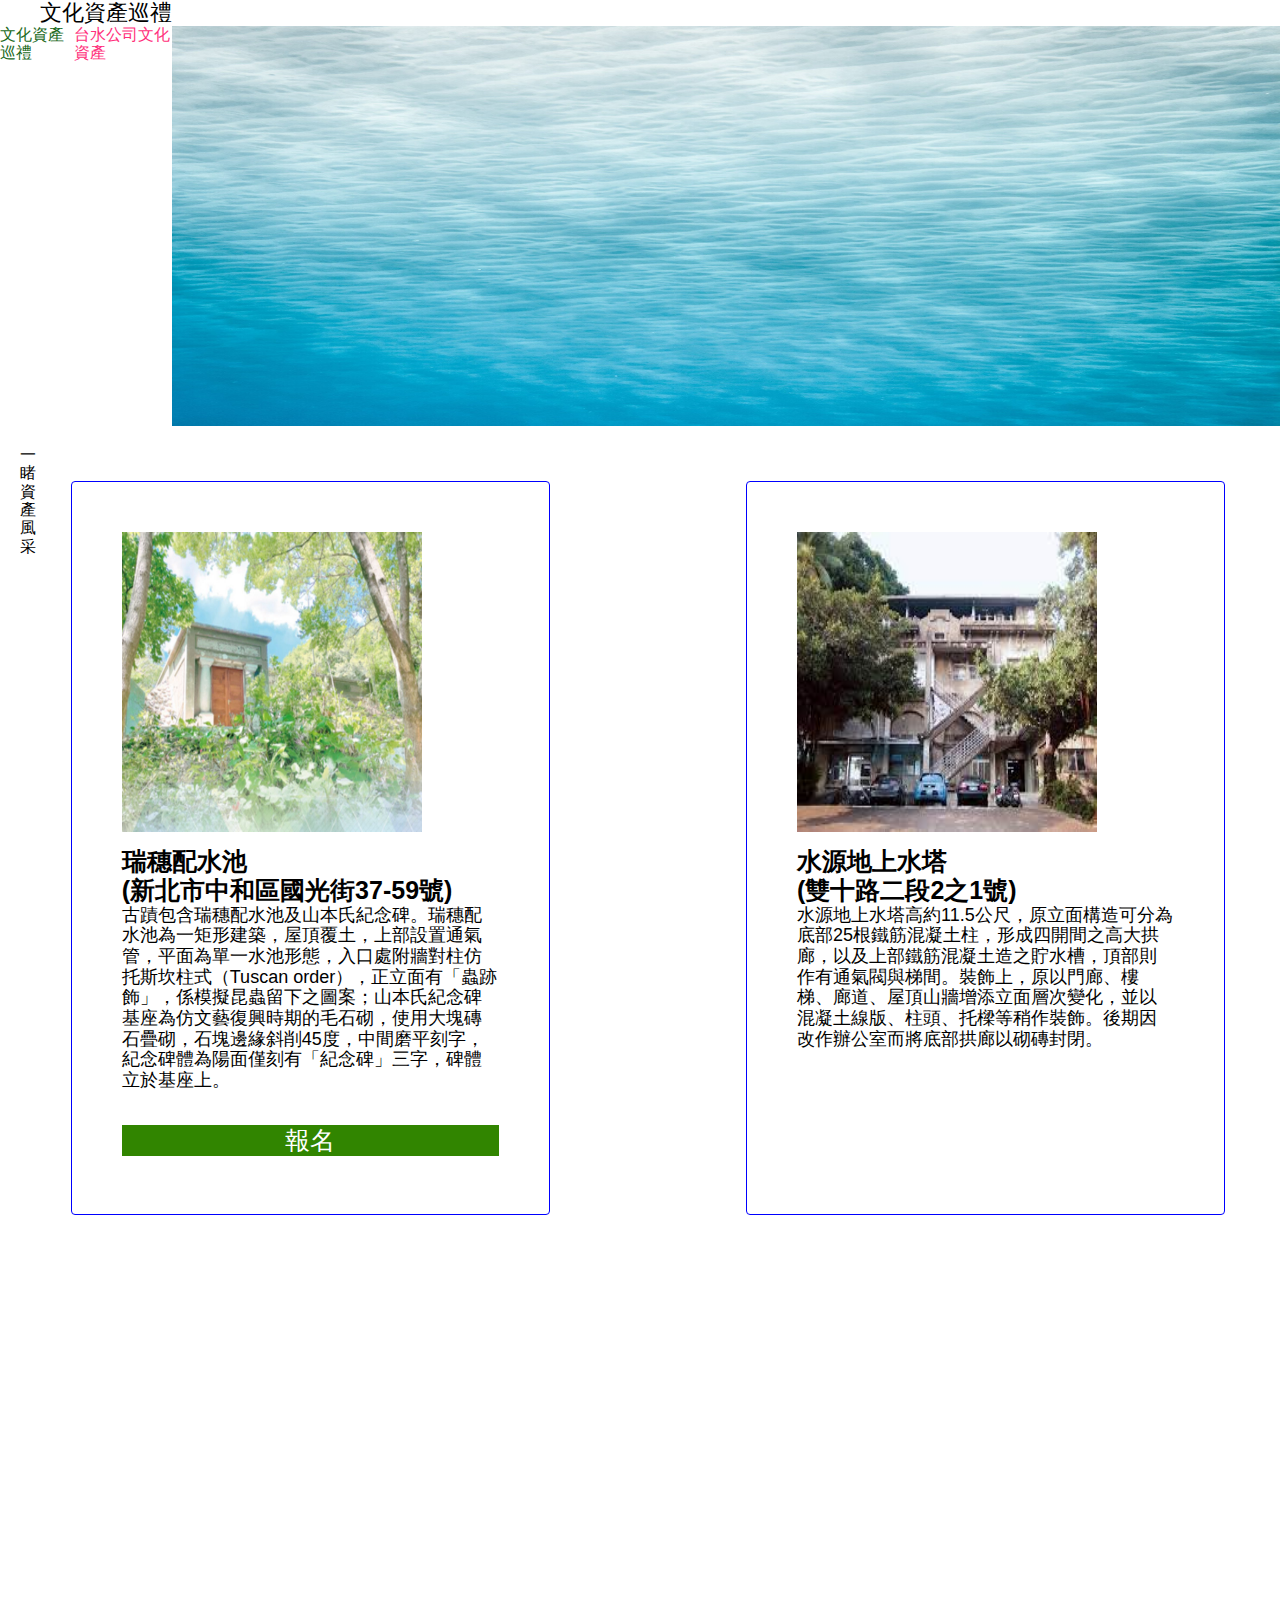
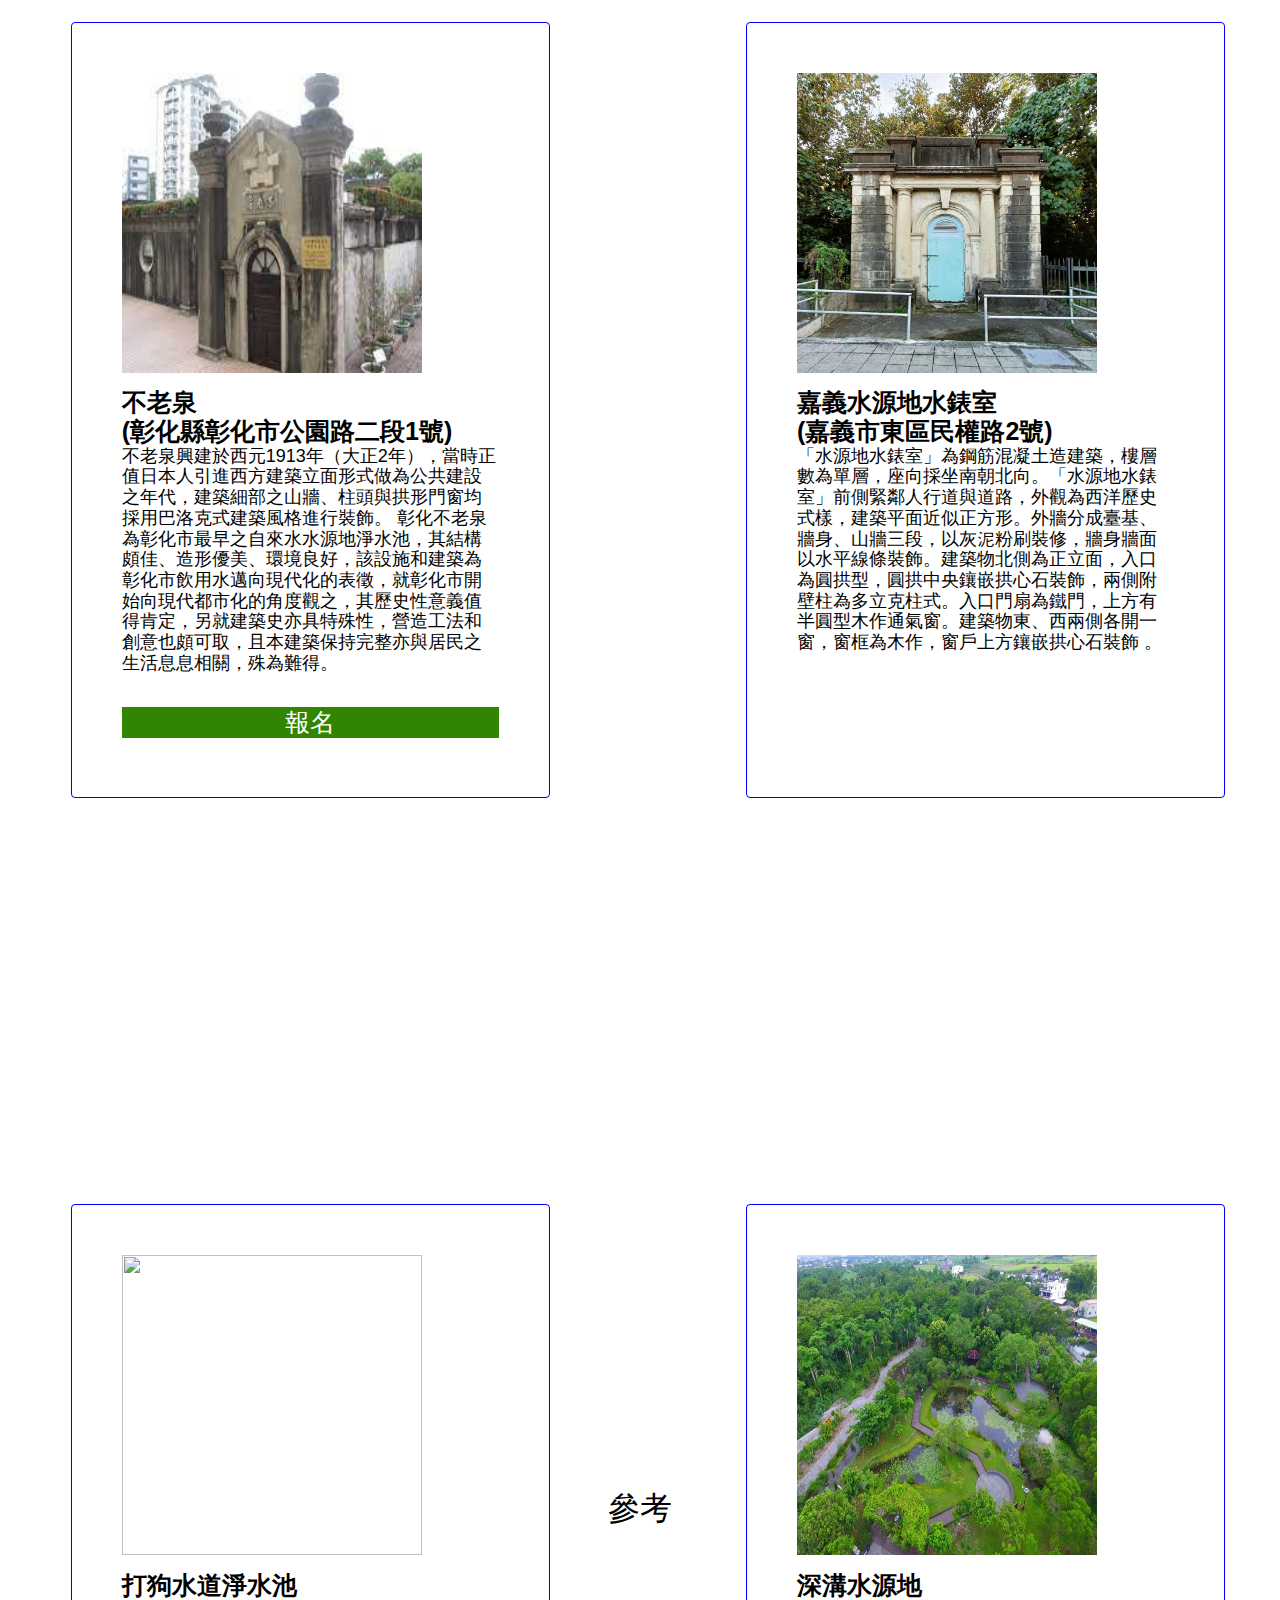
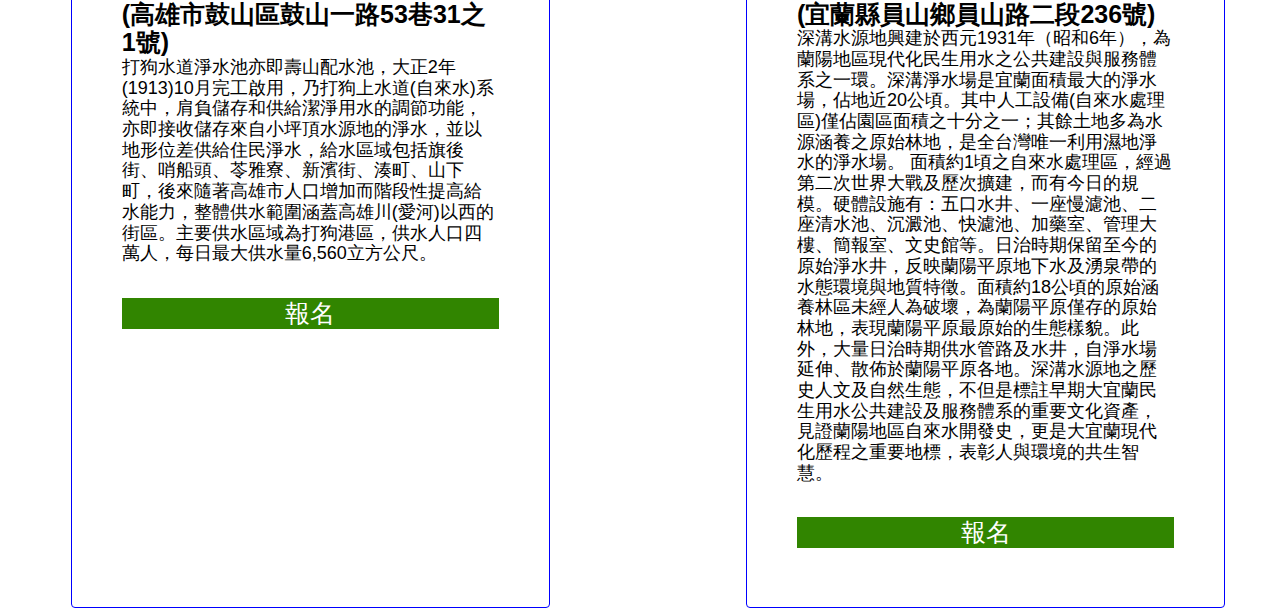
==== index.html @ 05d3ad27 "調整" ====
<!DOCTYPE html>
<html lang="zh-hant-tw">

<head>
	<meta charset="UTF-8" />
	<meta name="viewport" content="width=device-width, initial-scale=1, shrink-to-fit=no" />
	<title>文化資產巡禮</title>
	<link rel="stylesheet" href="./css/normalize.css" />
	<link rel="stylesheet" href="./css/style.css" />
</head>

<body>
	<nav class="zone">
		<ul class="mainNav">
			<li><a href="">文化資產巡禮</a></li>
		</ul>
	</nav>
	<main>
		<section class="section-1">
			<div class="title">文化資產巡禮</div>
			<div class="sub_title">台水公司文化資產</div>
			<img src="./img/water5.jpg" alt="">
		</section>
		<section class="section-2">
			<div>一睹資產風采</div>
			<div class="zone gridWrapper">
				<div class="box zone">
					<img src="./img/1.png" alt="" />
					<div class="map_title">瑞穗配水池<br>(新北市中和區國光街37-59號)</div>
					<div class="content">古蹟包含瑞穗配水池及山本氏紀念碑。瑞穗配水池為一矩形建築，屋頂覆土，上部設置通氣管，平面為單一水池形態，入口處附牆對柱仿托斯坎柱式（Tuscan
						order），正立面有「蟲跡飾」，係模擬昆蟲留下之圖案；山本氏紀念碑基座為仿文藝復興時期的毛石砌，使用大塊磚石疊砌，石塊邊緣斜削45度，中間磨平刻字，紀念碑體為陽面僅刻有「紀念碑」三字，碑體立於基座上。
					</div>
					<button class="btn"><a href="https://www.water.gov.tw/dist12/Contents?nodeId=7912">報名</a></button>
				</div>
				<div class="box zone">
					<img src="./img/2.jpg" alt="" />
					<div class="map_title">水源地上水塔<br>(雙十路二段2之1號)</div>
					<div class="content">
						水源地上水塔高約11.5公尺，原立面構造可分為底部25根鐵筋混凝土柱，形成四開間之高大拱廊，以及上部鐵筋混凝土造之貯水槽，頂部則作有通氣閥與梯間。裝飾上，原以門廊、樓梯、廊道、屋頂山牆增添立面層次變化，並以混凝土線版、柱頭、托樑等稍作裝飾。後期因改作辦公室而將底部拱廊以砌磚封閉。
					</div>
				</div>
				<div class="box zone">
					<img src="./img/3.jpg" alt="" />
					<div class="map_title">不老泉<br>(彰化縣彰化市公園路二段1號)</div>
					<div class="content">不老泉興建於西元1913年（大正2年），當時正值日本人引進西方建築立面形式做為公共建設之年代，建築細部之山牆、柱頭與拱形門窗均採用巴洛克式建築風格進行裝飾。
						彰化不老泉為彰化市最早之自來水水源地淨水池，其結構頗佳、造形優美、環境良好，該設施和建築為彰化市飲用水邁向現代化的表徵，就彰化市開始向現代都市化的角度觀之，其歷史性意義值得肯定，另就建築史亦具特殊性，營造工法和創意也頗可取，且本建築保持完整亦與居民之生活息息相關，殊為難得。
					</div>
					<button class="btn"><a
							href="https://www.water.gov.tw/dist11/Subject/Detail/84280?nodeId=7352">報名</a></button>
				</div>
				<div class="box zone">
					<img src="./img/4.jpg" alt="" />
					<div class="map_title">嘉義水源地水錶室<br>(嘉義市東區民權路2號)</div>
					<div class="content">
						「水源地水錶室」為鋼筋混凝土造建築，樓層數為單層，座向採坐南朝北向。「水源地水錶室」前側緊鄰人行道與道路，外觀為西洋歷史式樣，建築平面近似正方形。外牆分成臺基、牆身、山牆三段，以灰泥粉刷裝修，牆身牆面以水平線條裝飾。建築物北側為正立面，入口為圓拱型，圓拱中央鑲嵌拱心石裝飾，兩側附壁柱為多立克柱式。入口門扇為鐵門，上方有半圓型木作通氣窗。建築物東、西兩側各開一窗，窗框為木作，窗戶上方鑲嵌拱心石裝飾
						。
					</div>
				</div>
				<div class="box zone">
					<img src="./img/5.jpg" alt="" />
					<div class="map_title">打狗水道淨水池<br>(高雄市鼓山區鼓山一路53巷31之1號)</div>
					<div class="content">
						打狗水道淨水池亦即壽山配水池，大正2年(1913)10月完工啟用，乃打狗上水道(自來水)系統中，肩負儲存和供給潔淨用水的調節功能，亦即接收儲存來自小坪頂水源地的淨水，並以地形位差供給住民淨水，給水區域包括旗後街、哨船頭、苓雅寮、新濱街、湊町、山下町，後來隨著高雄市人口增加而階段性提高給水能力，整體供水範圍涵蓋高雄川(愛河)以西的街區。主要供水區域為打狗港區，供水人口四萬人，每日最大供水量6,560立方公尺。
					</div>
					<button class="btn">
						<a href="https://www.water.gov.tw/dist7/Subject/Detail/85438?nodeId=6809">報名</a></button>
				</div>
				<div class="box zone">
					<img src="./img/6.jpg" alt="" />
					<div class="map_title">深溝水源地<br>(宜蘭縣員山鄉員山路二段236號)</div>
					<div class="content">
						深溝水源地興建於西元1931年（昭和6年），為蘭陽地區現代化民生用水之公共建設與服務體系之一環。深溝淨水場是宜蘭面積最大的淨水場，佔地近20公頃。其中人工設備(自來水處理區)僅佔園區面積之十分之一；其餘土地多為水源涵養之原始林地，是全台灣唯一利用濕地淨水的淨水場。
						面積約1頃之自來水處理區，經過第二次世界大戰及歷次擴建，而有今日的規模。硬體設施有：五口水井、一座慢濾池、二座清水池、沉澱池、快濾池、加藥室、管理大樓、簡報室、文史館等。日治時期保留至今的原始淨水井，反映蘭陽平原地下水及湧泉帶的水態環境與地質特徵。面積約18公頃的原始涵養林區未經人為破壞，為蘭陽平原僅存的原始林地，表現蘭陽平原最原始的生態樣貌。此外，大量日治時期供水管路及水井，自淨水場延伸、散佈於蘭陽平原各地。深溝水源地之歷史人文及自然生態，不但是標註早期大宜蘭民生用水公共建設及服務體系的重要文化資產，見證蘭陽地區自來水開發史，更是大宜蘭現代化歷程之重要地標，表彰人與環境的共生智慧。
					</div>
					<button class="btn"><a href="https://reurl.cc/13kW2Q">報名</a></button>
				</div>
			</div>
		</section>
	</main>
	<footer class="zone">
		<a href="https://www.water.gov.tw/">參考</a>
	</footer>
</body>

</html>
---- css/style.css ----
body {
	padding: 0;
	margin: 0;
	font-family: Arial, Helvetica, sans-serif;
}

img {
	width: 1440px;
	height: 400px;
}


.section-1 {
	display: flex;
}

.section-2 {
	display: flex;
	margin: 20px;
}

.map_title {
	font-size: 25px;
	font-weight: bold;
	justify-content: center;
}

.content {
	font-size: 18px;
}

a {
	color: black;
	text-decoration: none;
}

.box {
	padding: 50px;
	margin: 10px;
	flex-direction: row;
	flex-wrap: wrap;
	flex-flow: row wrap;
	border: blue 1px solid;
}

.zone {
	font-size: 2em;
	border-radius: 4px;
}

.title {
	color: #20691A;
	display: flex;
	justify-content: center;
}

.sub_title {
	color: #FF307B;
	display: flex;
	justify-content: center;

}

.mainNav {
	display: flex;
	list-style: none;
	font-size: 0.7em;
	margin: 0;
}

@media only screen and (max-width: 600px) {
	.mainNav {
		font-size: 0.5em;
		padding: 0;
	}
}

.gridWrapper {
	display: grid;
	grid-template-columns: repeat(auto-fill, minmax(300px, 1fr));
	gap: 15%;
	padding: 2%;

}

.box>img {
	width: 300px;
	height: 300px;
}


.btn {
	background-color: #318500;
	width: 100%;
	font-size: 25px;
	border: 0cm;
}

.btn a {
	font-size: 25px;
	color: #FFFF;
	text-decoration: none;
}

footer {
	text-align: center;
}
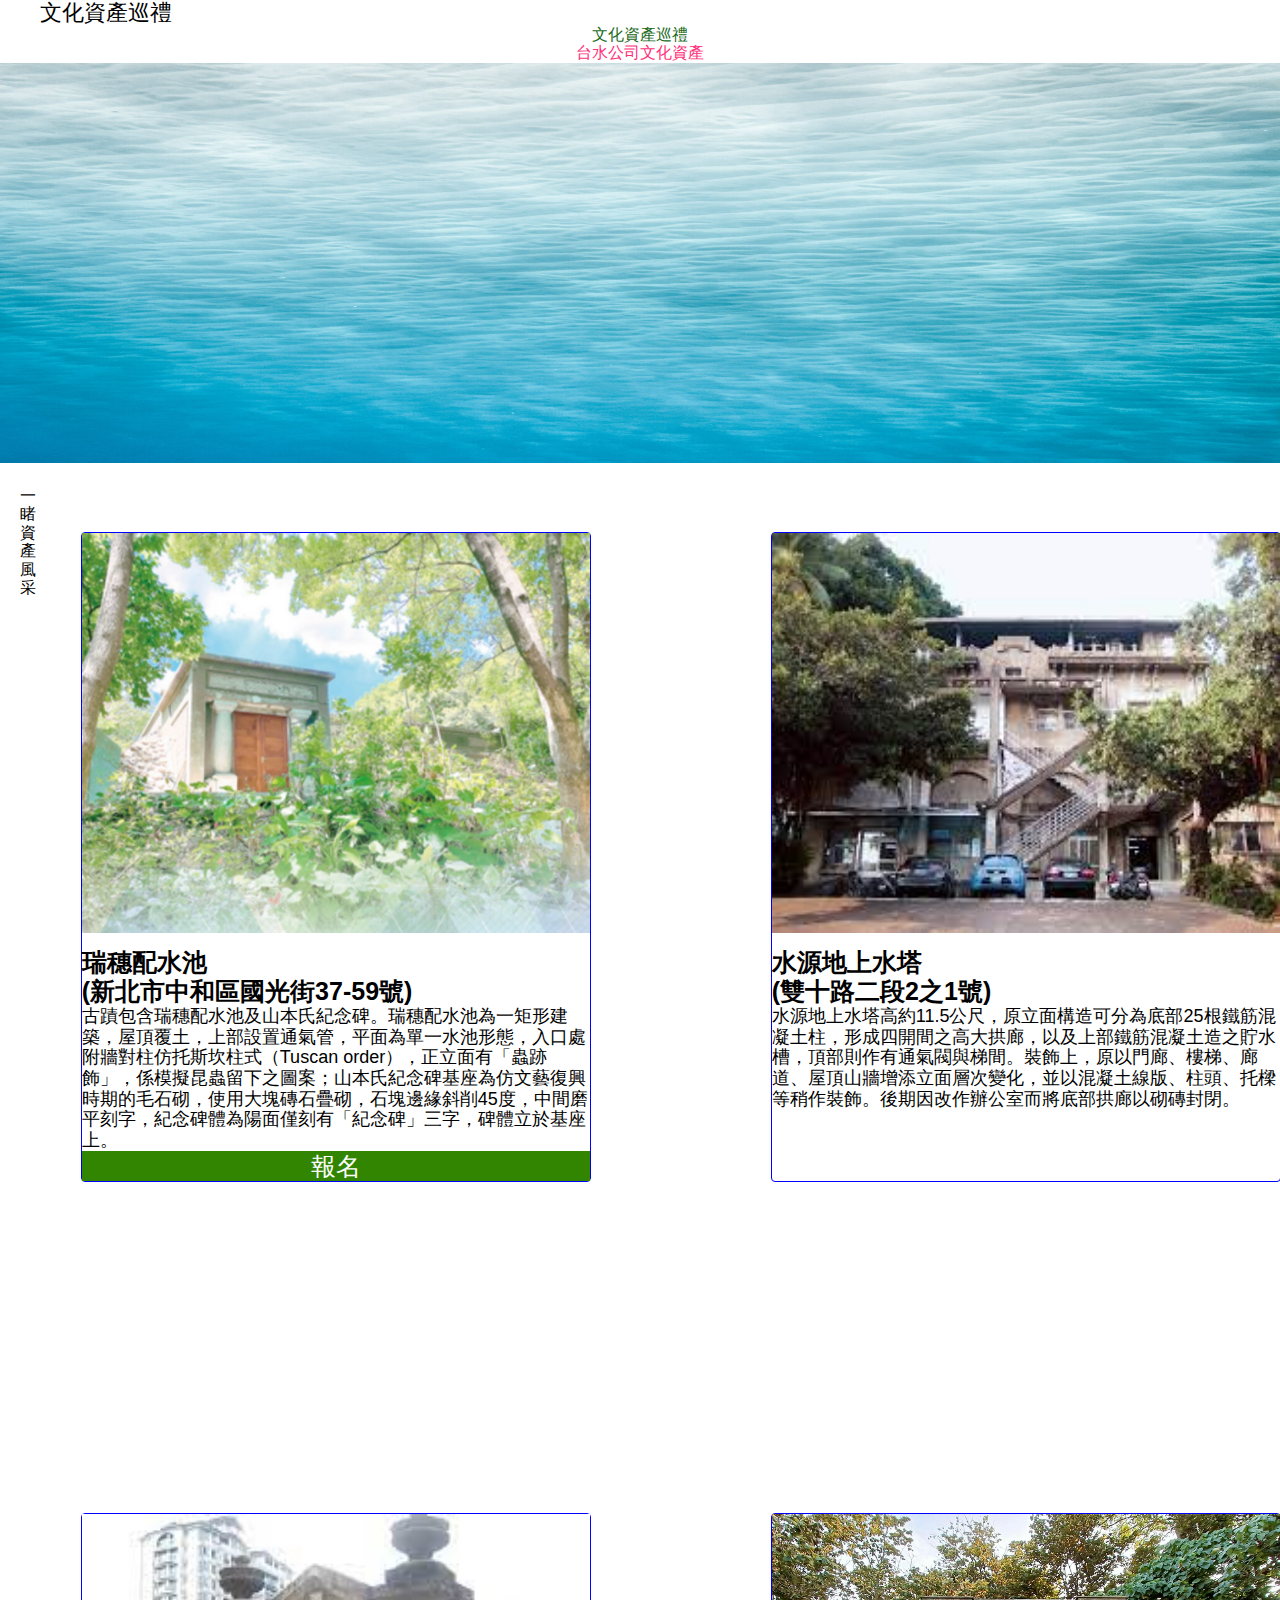
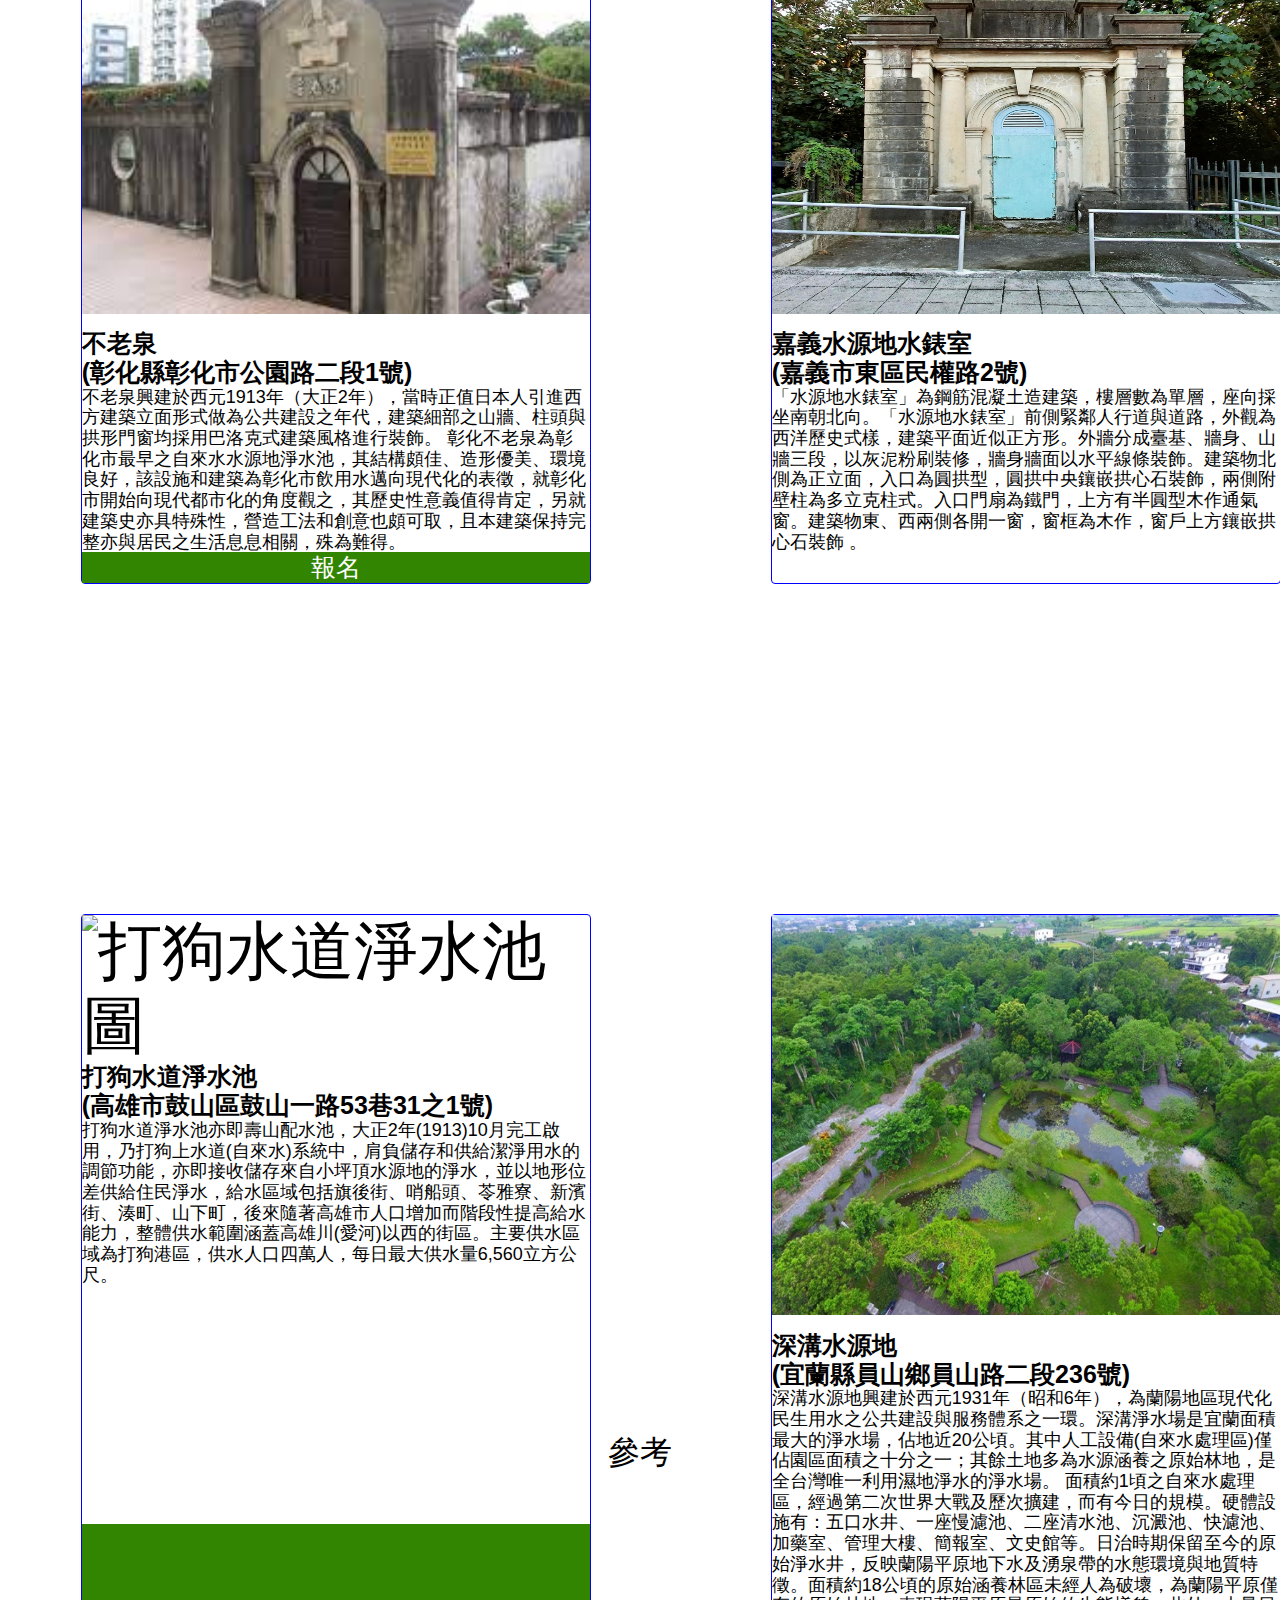
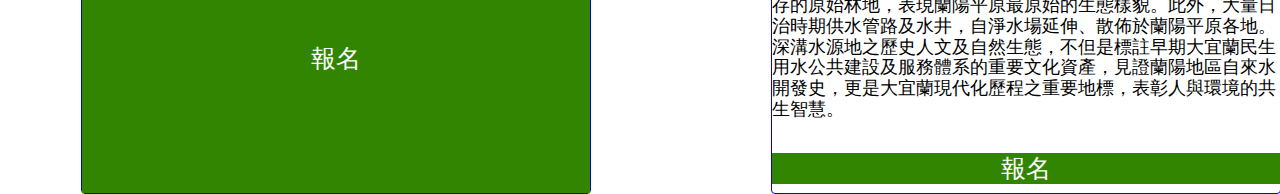
==== commit c08849fa: "調整" ====
--- a/index.html
+++ b/index.html
@@ -19,62 +19,79 @@
 		<section class="section-1">
 			<div class="title">文化資產巡禮</div>
 			<div class="sub_title">台水公司文化資產</div>
-			<img src="./img/water5.jpg" alt="">
+			<img src="./img/water5.jpg" alt="背景圖">
 		</section>
 		<section class="section-2">
 			<div>一睹資產風采</div>
 			<div class="zone gridWrapper">
 				<div class="box zone">
-					<img src="./img/1.png" alt="" />
-					<div class="map_title">瑞穗配水池<br>(新北市中和區國光街37-59號)</div>
-					<div class="content">古蹟包含瑞穗配水池及山本氏紀念碑。瑞穗配水池為一矩形建築，屋頂覆土，上部設置通氣管，平面為單一水池形態，入口處附牆對柱仿托斯坎柱式（Tuscan
-						order），正立面有「蟲跡飾」，係模擬昆蟲留下之圖案；山本氏紀念碑基座為仿文藝復興時期的毛石砌，使用大塊磚石疊砌，石塊邊緣斜削45度，中間磨平刻字，紀念碑體為陽面僅刻有「紀念碑」三字，碑體立於基座上。
+					<div>
+						<img src="./img/1.png" alt="瑞穗配水池圖" />
+						<div class="map_title">瑞穗配水池<br>(新北市中和區國光街37-59號)</div>
+						<div class="content">古蹟包含瑞穗配水池及山本氏紀念碑。瑞穗配水池為一矩形建築，屋頂覆土，上部設置通氣管，平面為單一水池形態，入口處附牆對柱仿托斯坎柱式（Tuscan
+							order），正立面有「蟲跡飾」，係模擬昆蟲留下之圖案；山本氏紀念碑基座為仿文藝復興時期的毛石砌，使用大塊磚石疊砌，石塊邊緣斜削45度，中間磨平刻字，紀念碑體為陽面僅刻有「紀念碑」三字，碑體立於基座上。
+						</div>
 					</div>
 					<button class="btn"><a href="https://www.water.gov.tw/dist12/Contents?nodeId=7912">報名</a></button>
 				</div>
+
+
 				<div class="box zone">
-					<img src="./img/2.jpg" alt="" />
-					<div class="map_title">水源地上水塔<br>(雙十路二段2之1號)</div>
-					<div class="content">
-						水源地上水塔高約11.5公尺，原立面構造可分為底部25根鐵筋混凝土柱，形成四開間之高大拱廊，以及上部鐵筋混凝土造之貯水槽，頂部則作有通氣閥與梯間。裝飾上，原以門廊、樓梯、廊道、屋頂山牆增添立面層次變化，並以混凝土線版、柱頭、托樑等稍作裝飾。後期因改作辦公室而將底部拱廊以砌磚封閉。
+					<div>
+						<img src="./img/2.jpg" alt="水源地上水塔圖" />
+						<div class="map_title">水源地上水塔<br>(雙十路二段2之1號)</div>
+						<div class="content">
+							水源地上水塔高約11.5公尺，原立面構造可分為底部25根鐵筋混凝土柱，形成四開間之高大拱廊，以及上部鐵筋混凝土造之貯水槽，頂部則作有通氣閥與梯間。裝飾上，原以門廊、樓梯、廊道、屋頂山牆增添立面層次變化，並以混凝土線版、柱頭、托樑等稍作裝飾。後期因改作辦公室而將底部拱廊以砌磚封閉。
+						</div>
 					</div>
 				</div>
+
 				<div class="box zone">
-					<img src="./img/3.jpg" alt="" />
-					<div class="map_title">不老泉<br>(彰化縣彰化市公園路二段1號)</div>
-					<div class="content">不老泉興建於西元1913年（大正2年），當時正值日本人引進西方建築立面形式做為公共建設之年代，建築細部之山牆、柱頭與拱形門窗均採用巴洛克式建築風格進行裝飾。
-						彰化不老泉為彰化市最早之自來水水源地淨水池，其結構頗佳、造形優美、環境良好，該設施和建築為彰化市飲用水邁向現代化的表徵，就彰化市開始向現代都市化的角度觀之，其歷史性意義值得肯定，另就建築史亦具特殊性，營造工法和創意也頗可取，且本建築保持完整亦與居民之生活息息相關，殊為難得。
+					<div>
+						<img src="./img/3.jpg" alt="不老泉圖" />
+						<div class="map_title">不老泉<br>(彰化縣彰化市公園路二段1號)</div>
+						<div class="content">
+							不老泉興建於西元1913年（大正2年），當時正值日本人引進西方建築立面形式做為公共建設之年代，建築細部之山牆、柱頭與拱形門窗均採用巴洛克式建築風格進行裝飾。
+							彰化不老泉為彰化市最早之自來水水源地淨水池，其結構頗佳、造形優美、環境良好，該設施和建築為彰化市飲用水邁向現代化的表徵，就彰化市開始向現代都市化的角度觀之，其歷史性意義值得肯定，另就建築史亦具特殊性，營造工法和創意也頗可取，且本建築保持完整亦與居民之生活息息相關，殊為難得。
+						</div>
 					</div>
 					<button class="btn"><a
 							href="https://www.water.gov.tw/dist11/Subject/Detail/84280?nodeId=7352">報名</a></button>
 				</div>
+
 				<div class="box zone">
-					<img src="./img/4.jpg" alt="" />
-					<div class="map_title">嘉義水源地水錶室<br>(嘉義市東區民權路2號)</div>
-					<div class="content">
-						「水源地水錶室」為鋼筋混凝土造建築，樓層數為單層，座向採坐南朝北向。「水源地水錶室」前側緊鄰人行道與道路，外觀為西洋歷史式樣，建築平面近似正方形。外牆分成臺基、牆身、山牆三段，以灰泥粉刷裝修，牆身牆面以水平線條裝飾。建築物北側為正立面，入口為圓拱型，圓拱中央鑲嵌拱心石裝飾，兩側附壁柱為多立克柱式。入口門扇為鐵門，上方有半圓型木作通氣窗。建築物東、西兩側各開一窗，窗框為木作，窗戶上方鑲嵌拱心石裝飾
-						。
+					<div>
+						<img src="./img/4.jpg" alt="嘉義水源地水錶室圖" />
+						<div class="map_title">嘉義水源地水錶室<br>(嘉義市東區民權路2號)</div>
+						<div class="content">
+							「水源地水錶室」為鋼筋混凝土造建築，樓層數為單層，座向採坐南朝北向。「水源地水錶室」前側緊鄰人行道與道路，外觀為西洋歷史式樣，建築平面近似正方形。外牆分成臺基、牆身、山牆三段，以灰泥粉刷裝修，牆身牆面以水平線條裝飾。建築物北側為正立面，入口為圓拱型，圓拱中央鑲嵌拱心石裝飾，兩側附壁柱為多立克柱式。入口門扇為鐵門，上方有半圓型木作通氣窗。建築物東、西兩側各開一窗，窗框為木作，窗戶上方鑲嵌拱心石裝飾
+							。
+						</div>
 					</div>
 				</div>
+
 				<div class="box zone">
-					<img src="./img/5.jpg" alt="" />
-					<div class="map_title">打狗水道淨水池<br>(高雄市鼓山區鼓山一路53巷31之1號)</div>
-					<div class="content">
-						打狗水道淨水池亦即壽山配水池，大正2年(1913)10月完工啟用，乃打狗上水道(自來水)系統中，肩負儲存和供給潔淨用水的調節功能，亦即接收儲存來自小坪頂水源地的淨水，並以地形位差供給住民淨水，給水區域包括旗後街、哨船頭、苓雅寮、新濱街、湊町、山下町，後來隨著高雄市人口增加而階段性提高給水能力，整體供水範圍涵蓋高雄川(愛河)以西的街區。主要供水區域為打狗港區，供水人口四萬人，每日最大供水量6,560立方公尺。
+					<div>
+						<img src="./img/5.jpg" alt="打狗水道淨水池圖" />
+						<div class="map_title">打狗水道淨水池<br>(高雄市鼓山區鼓山一路53巷31之1號)</div>
+						<div class="content">
+							打狗水道淨水池亦即壽山配水池，大正2年(1913)10月完工啟用，乃打狗上水道(自來水)系統中，肩負儲存和供給潔淨用水的調節功能，亦即接收儲存來自小坪頂水源地的淨水，並以地形位差供給住民淨水，給水區域包括旗後街、哨船頭、苓雅寮、新濱街、湊町、山下町，後來隨著高雄市人口增加而階段性提高給水能力，整體供水範圍涵蓋高雄川(愛河)以西的街區。主要供水區域為打狗港區，供水人口四萬人，每日最大供水量6,560立方公尺。
+						</div>
 					</div>
 					<button class="btn">
 						<a href="https://www.water.gov.tw/dist7/Subject/Detail/85438?nodeId=6809">報名</a></button>
 				</div>
+
 				<div class="box zone">
-					<img src="./img/6.jpg" alt="" />
-					<div class="map_title">深溝水源地<br>(宜蘭縣員山鄉員山路二段236號)</div>
-					<div class="content">
-						深溝水源地興建於西元1931年（昭和6年），為蘭陽地區現代化民生用水之公共建設與服務體系之一環。深溝淨水場是宜蘭面積最大的淨水場，佔地近20公頃。其中人工設備(自來水處理區)僅佔園區面積之十分之一；其餘土地多為水源涵養之原始林地，是全台灣唯一利用濕地淨水的淨水場。
-						面積約1頃之自來水處理區，經過第二次世界大戰及歷次擴建，而有今日的規模。硬體設施有：五口水井、一座慢濾池、二座清水池、沉澱池、快濾池、加藥室、管理大樓、簡報室、文史館等。日治時期保留至今的原始淨水井，反映蘭陽平原地下水及湧泉帶的水態環境與地質特徵。面積約18公頃的原始涵養林區未經人為破壞，為蘭陽平原僅存的原始林地，表現蘭陽平原最原始的生態樣貌。此外，大量日治時期供水管路及水井，自淨水場延伸、散佈於蘭陽平原各地。深溝水源地之歷史人文及自然生態，不但是標註早期大宜蘭民生用水公共建設及服務體系的重要文化資產，見證蘭陽地區自來水開發史，更是大宜蘭現代化歷程之重要地標，表彰人與環境的共生智慧。
+					<div>
+						<img src="./img/6.jpg" alt="深溝水源地圖" />
+						<div class="map_title">深溝水源地<br>(宜蘭縣員山鄉員山路二段236號)</div>
+						<div class="content">
+							深溝水源地興建於西元1931年（昭和6年），為蘭陽地區現代化民生用水之公共建設與服務體系之一環。深溝淨水場是宜蘭面積最大的淨水場，佔地近20公頃。其中人工設備(自來水處理區)僅佔園區面積之十分之一；其餘土地多為水源涵養之原始林地，是全台灣唯一利用濕地淨水的淨水場。
+							面積約1頃之自來水處理區，經過第二次世界大戰及歷次擴建，而有今日的規模。硬體設施有：五口水井、一座慢濾池、二座清水池、沉澱池、快濾池、加藥室、管理大樓、簡報室、文史館等。日治時期保留至今的原始淨水井，反映蘭陽平原地下水及湧泉帶的水態環境與地質特徵。面積約18公頃的原始涵養林區未經人為破壞，為蘭陽平原僅存的原始林地，表現蘭陽平原最原始的生態樣貌。此外，大量日治時期供水管路及水井，自淨水場延伸、散佈於蘭陽平原各地。深溝水源地之歷史人文及自然生態，不但是標註早期大宜蘭民生用水公共建設及服務體系的重要文化資產，見證蘭陽地區自來水開發史，更是大宜蘭現代化歷程之重要地標，表彰人與環境的共生智慧。
+						</div>
+						<button class="btn"><a href="https://reurl.cc/13kW2Q">報名</a></button>
 					</div>
-					<button class="btn"><a href="https://reurl.cc/13kW2Q">報名</a></button>
-				</div>
-			</div>
 		</section>
 	</main>
 	<footer class="zone">
--- a/css/style.css
+++ b/css/style.css
@@ -5,13 +5,14 @@
 }
 
 img {
-	width: 1440px;
+	width: 100%;
 	height: 400px;
+	justify-content: center;
 }
 
 
 .section-1 {
-	display: flex;
+	display: inline;
 }
 
 .section-2 {
@@ -35,8 +36,9 @@
 }
 
 .box {
-	padding: 50px;
-	margin: 10px;
+	/* padding: 50px;
+	margin: 10px; */
+	display: flex;
 	flex-direction: row;
 	flex-wrap: wrap;
 	flex-flow: row wrap;
@@ -80,6 +82,8 @@
 	grid-template-columns: repeat(auto-fill, minmax(300px, 1fr));
 	gap: 15%;
 	padding: 2%;
+	margin: 20px;
+	max-width: 1440px;
 
 }
 
@@ -94,6 +98,7 @@
 	width: 100%;
 	font-size: 25px;
 	border: 0cm;
+	justify-content: space-between;
 }
 
 .btn a {
@@ -104,4 +109,5 @@
 
 footer {
 	text-align: center;
+	margin: 20%;
 }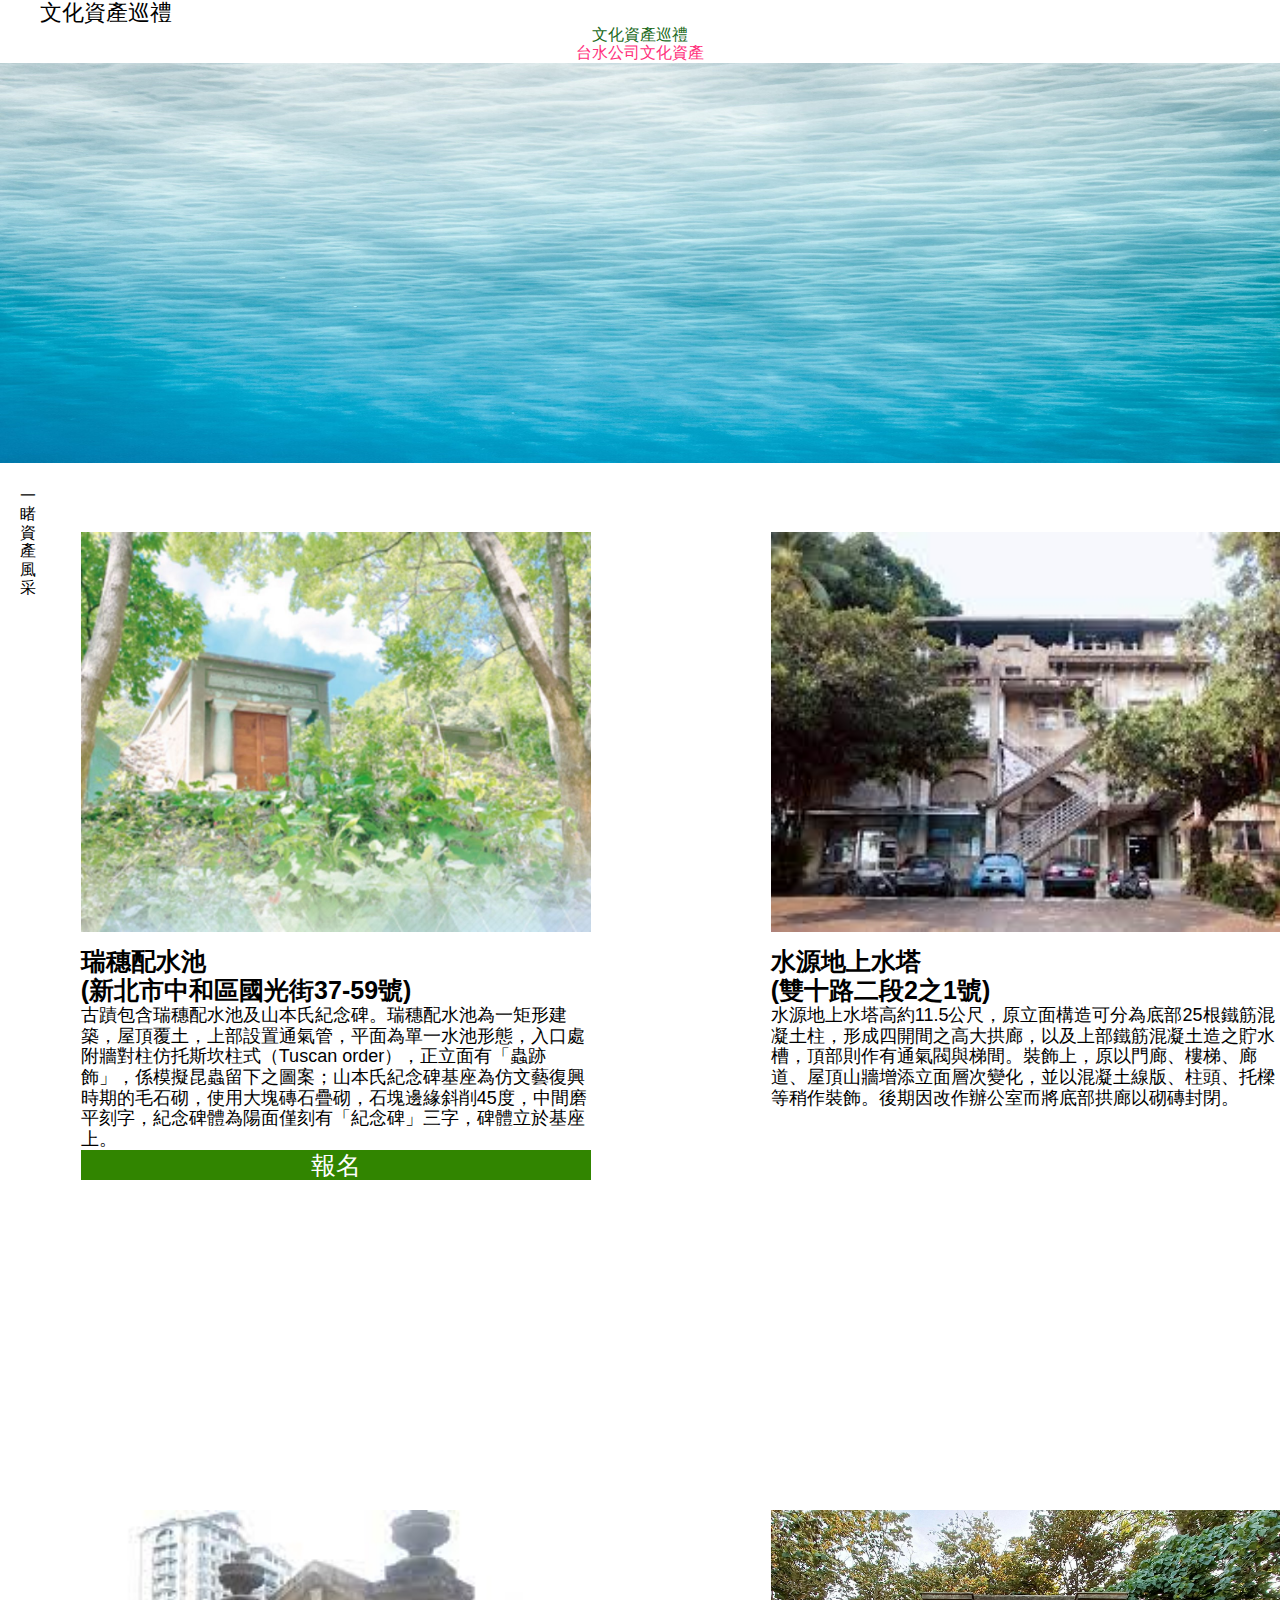
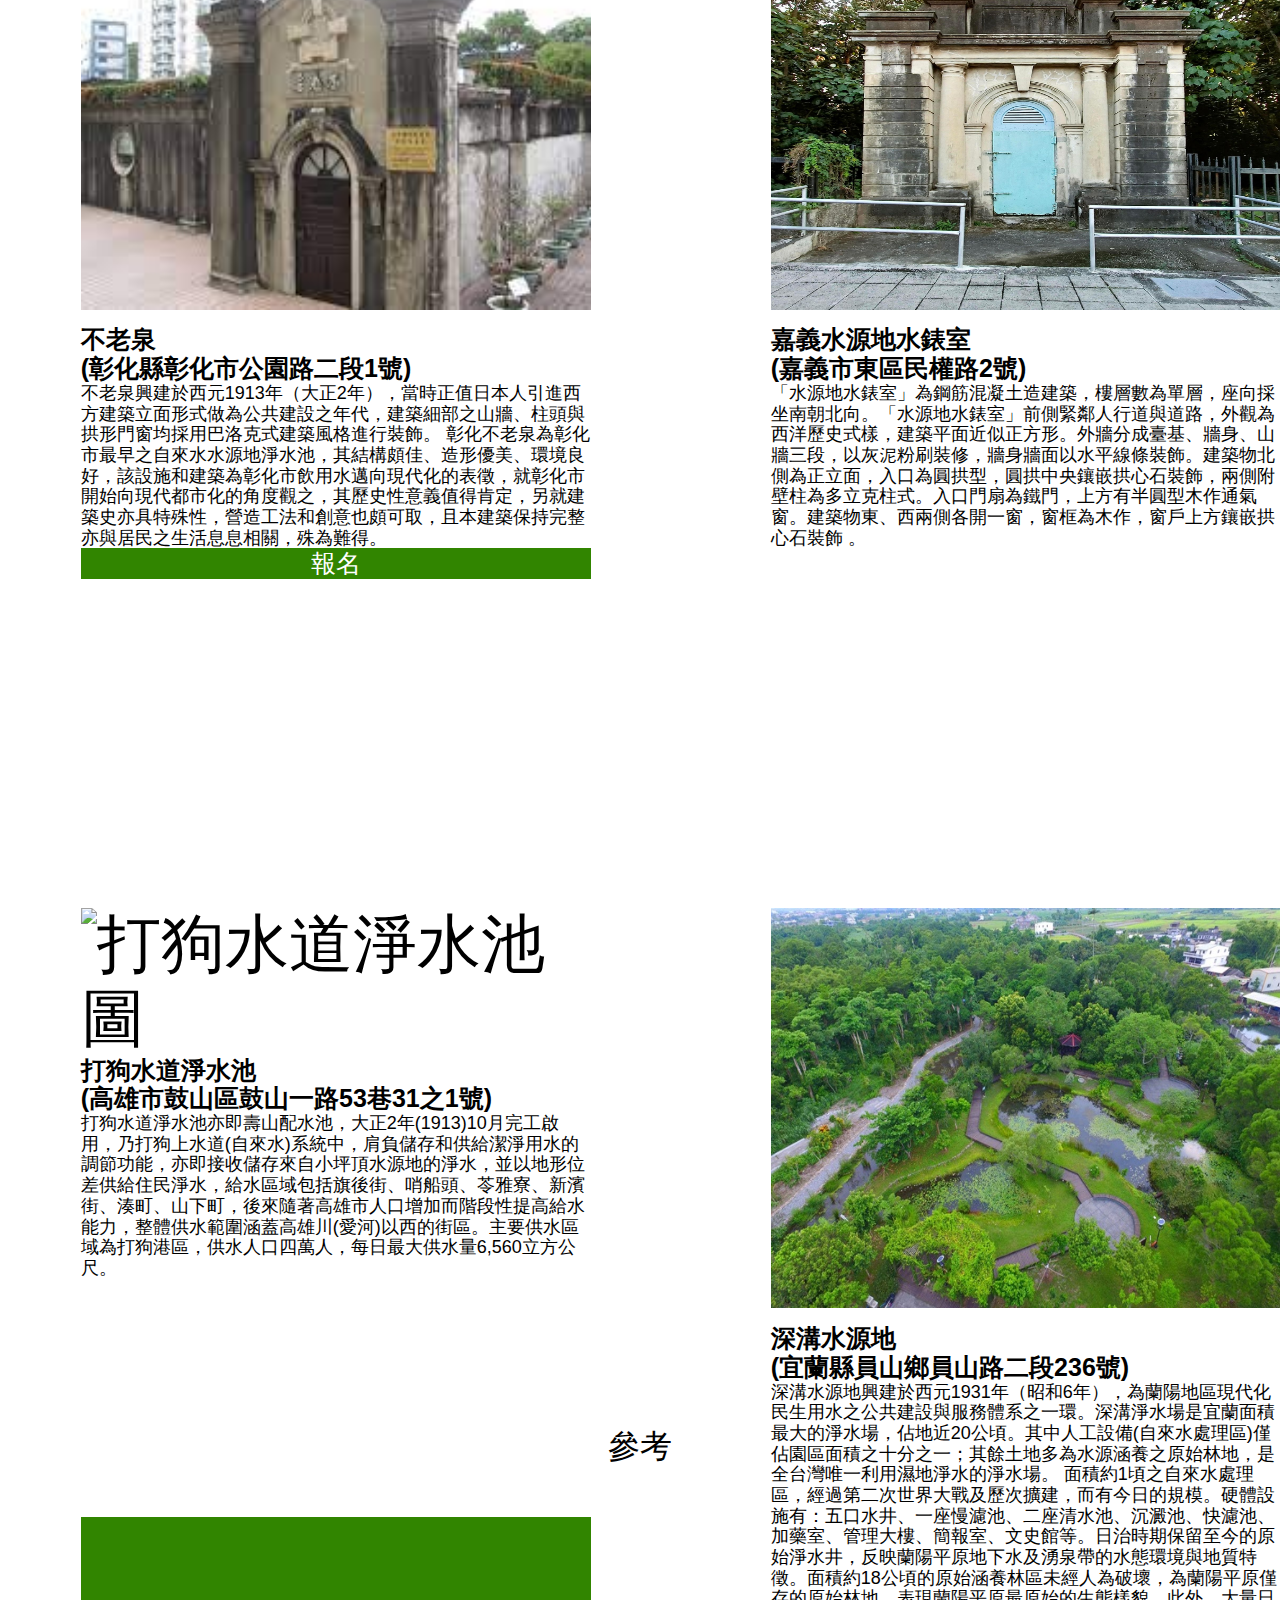
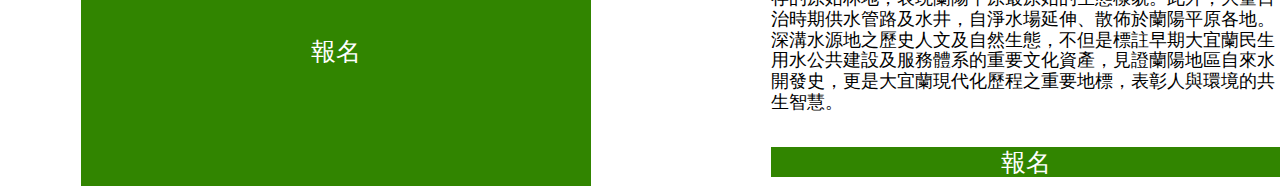
==== commit 1ec781ca: "commit" ====
--- a/index.html
+++ b/index.html
@@ -16,12 +16,13 @@
 		</ul>
 	</nav>
 	<main>
-		<section class="section-1">
+		<section class="section_1">
 			<div class="title">文化資產巡禮</div>
 			<div class="sub_title">台水公司文化資產</div>
-			<img src="./img/water5.jpg" alt="背景圖">
+			<img class='title_img' src="./img/water5.jpg" alt="背景圖">
+
 		</section>
-		<section class="section-2">
+		<section class="section_2">
 			<div>一睹資產風采</div>
 			<div class="zone gridWrapper">
 				<div class="box zone">
--- a/css/style.css
+++ b/css/style.css
@@ -10,12 +10,19 @@
 	justify-content: center;
 }
 
+.title_img {
+	width: 100%;
+	height: 400px;
+	justify-content: center;
+	position: relative;
+}
 
-.section-1 {
+
+.section_1 {
 	display: inline;
 }
 
-.section-2 {
+.section_2 {
 	display: flex;
 	margin: 20px;
 }
@@ -41,8 +48,6 @@
 	display: flex;
 	flex-direction: row;
 	flex-wrap: wrap;
-	flex-flow: row wrap;
-	border: blue 1px solid;
 }
 
 .zone {
@@ -88,6 +93,7 @@
 }
 
 .box>img {
+	justify-content: center;
 	width: 300px;
 	height: 300px;
 }
@@ -99,6 +105,11 @@
 	font-size: 25px;
 	border: 0cm;
 	justify-content: space-between;
+	cursor: pointer;
+}
+
+.btn:hover {
+	background-color: #20691A;
 }
 
 .btn a {
@@ -107,6 +118,8 @@
 	text-decoration: none;
 }
 
+
+
 footer {
 	text-align: center;
 	margin: 20%;
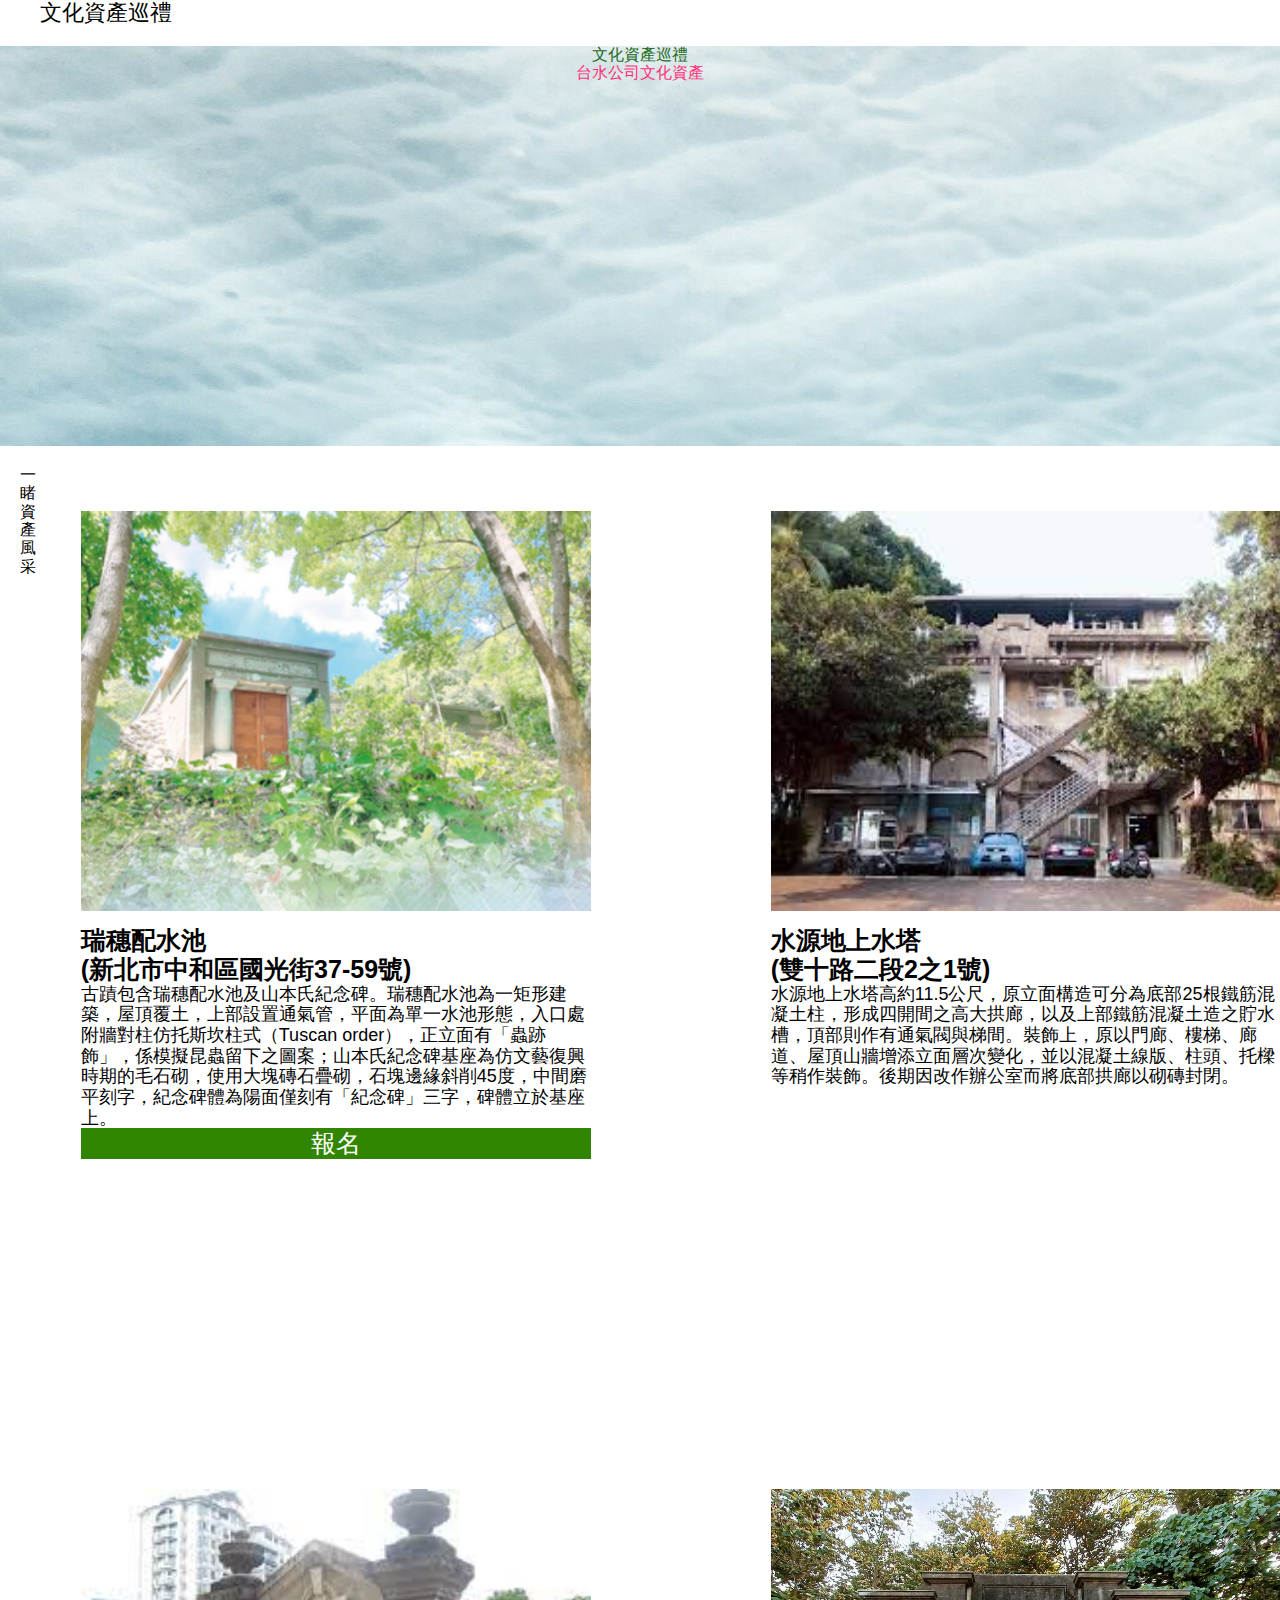
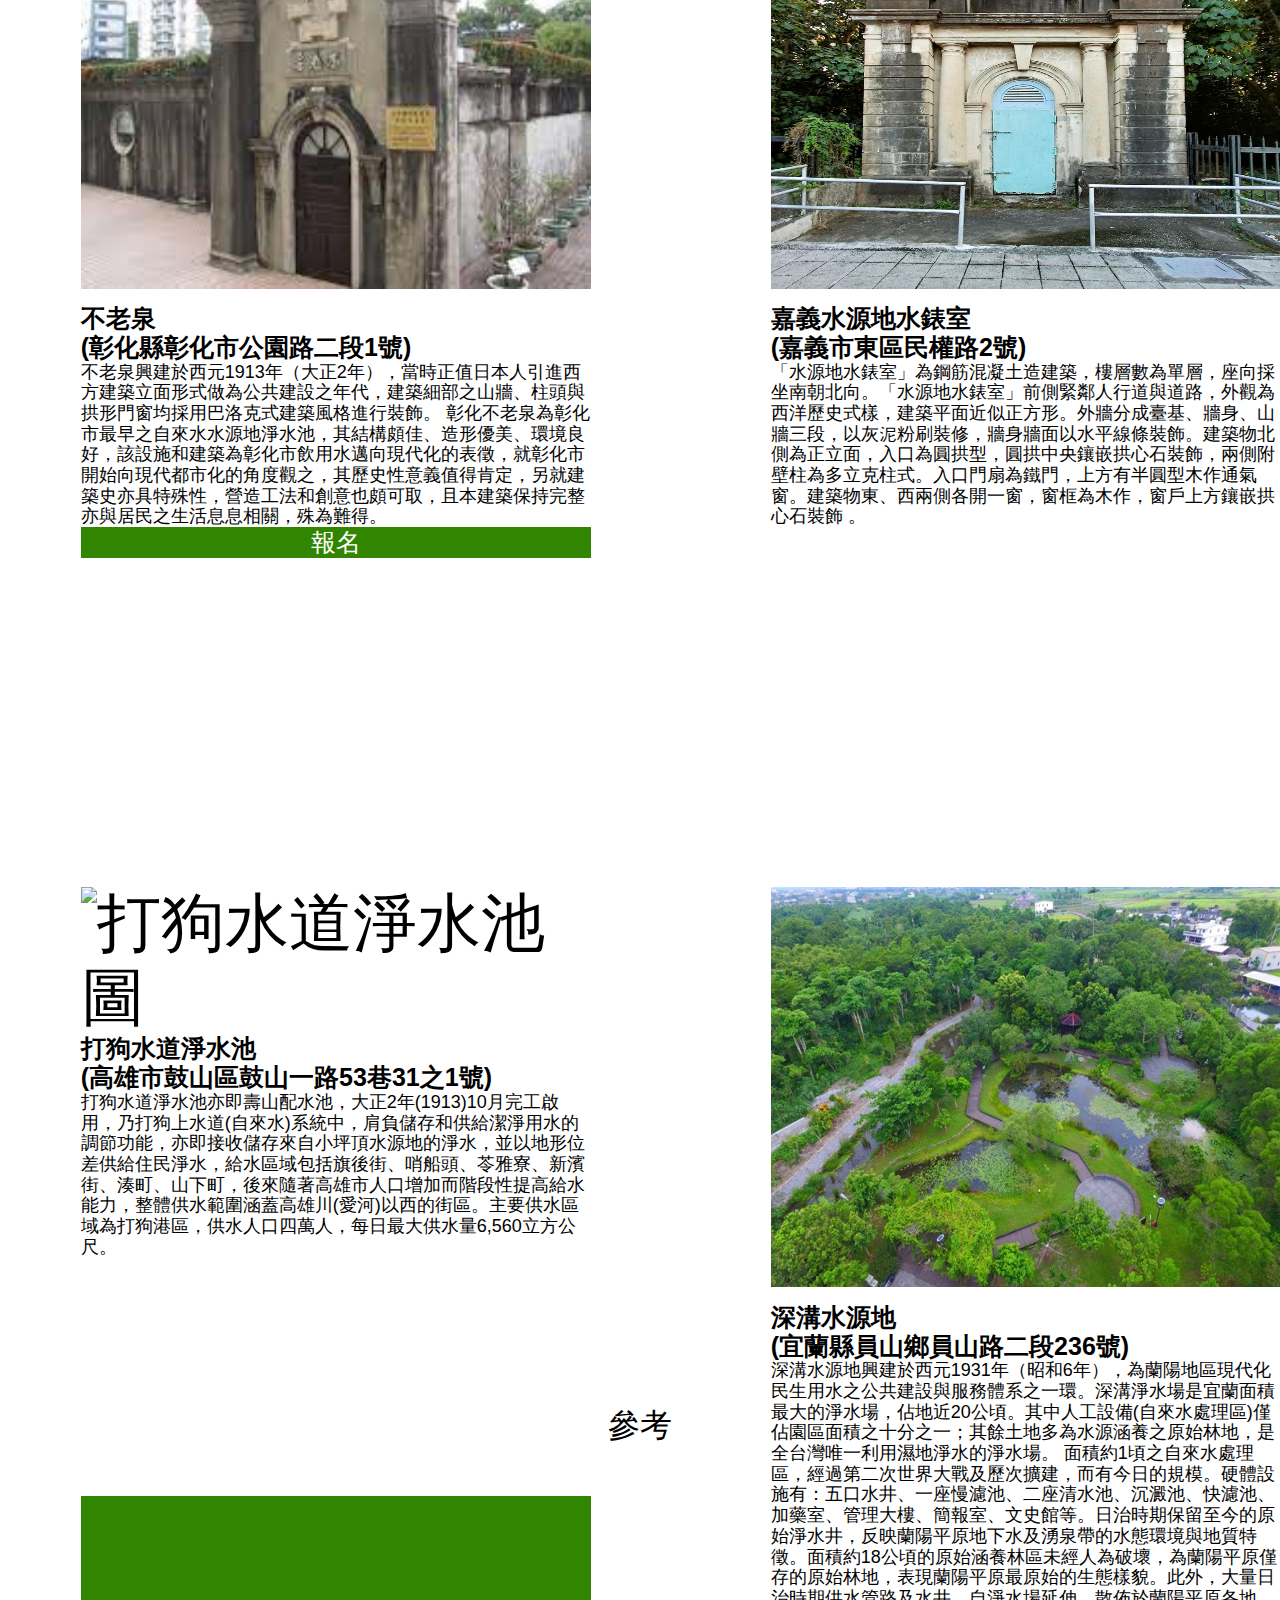
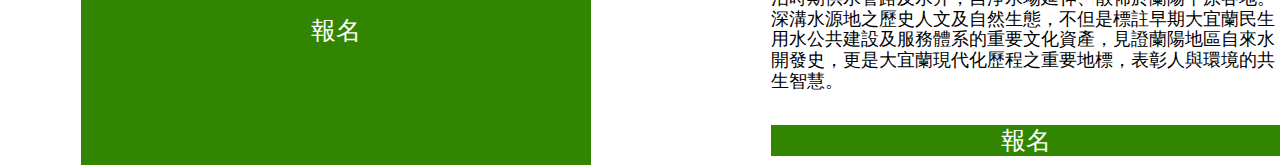
==== commit 92b7c3a7: "commit" ====
--- a/index.html
+++ b/index.html
@@ -19,8 +19,7 @@
 		<section class="section_1">
 			<div class="title">文化資產巡禮</div>
 			<div class="sub_title">台水公司文化資產</div>
-			<img class='title_img' src="./img/water5.jpg" alt="背景圖">
-
+			<!-- <img class='title_img' src="./img/water5.jpg" alt="背景圖"> -->
 		</section>
 		<section class="section_2">
 			<div>一睹資產風采</div>
--- a/css/style.css
+++ b/css/style.css
@@ -19,7 +19,11 @@
 
 
 .section_1 {
-	display: inline;
+	margin: 20px 0px;
+	width: 100%;
+	height: 400px;
+	display: block;
+	background-image: url("../img/water5.jpg");
 }
 
 .section_2 {
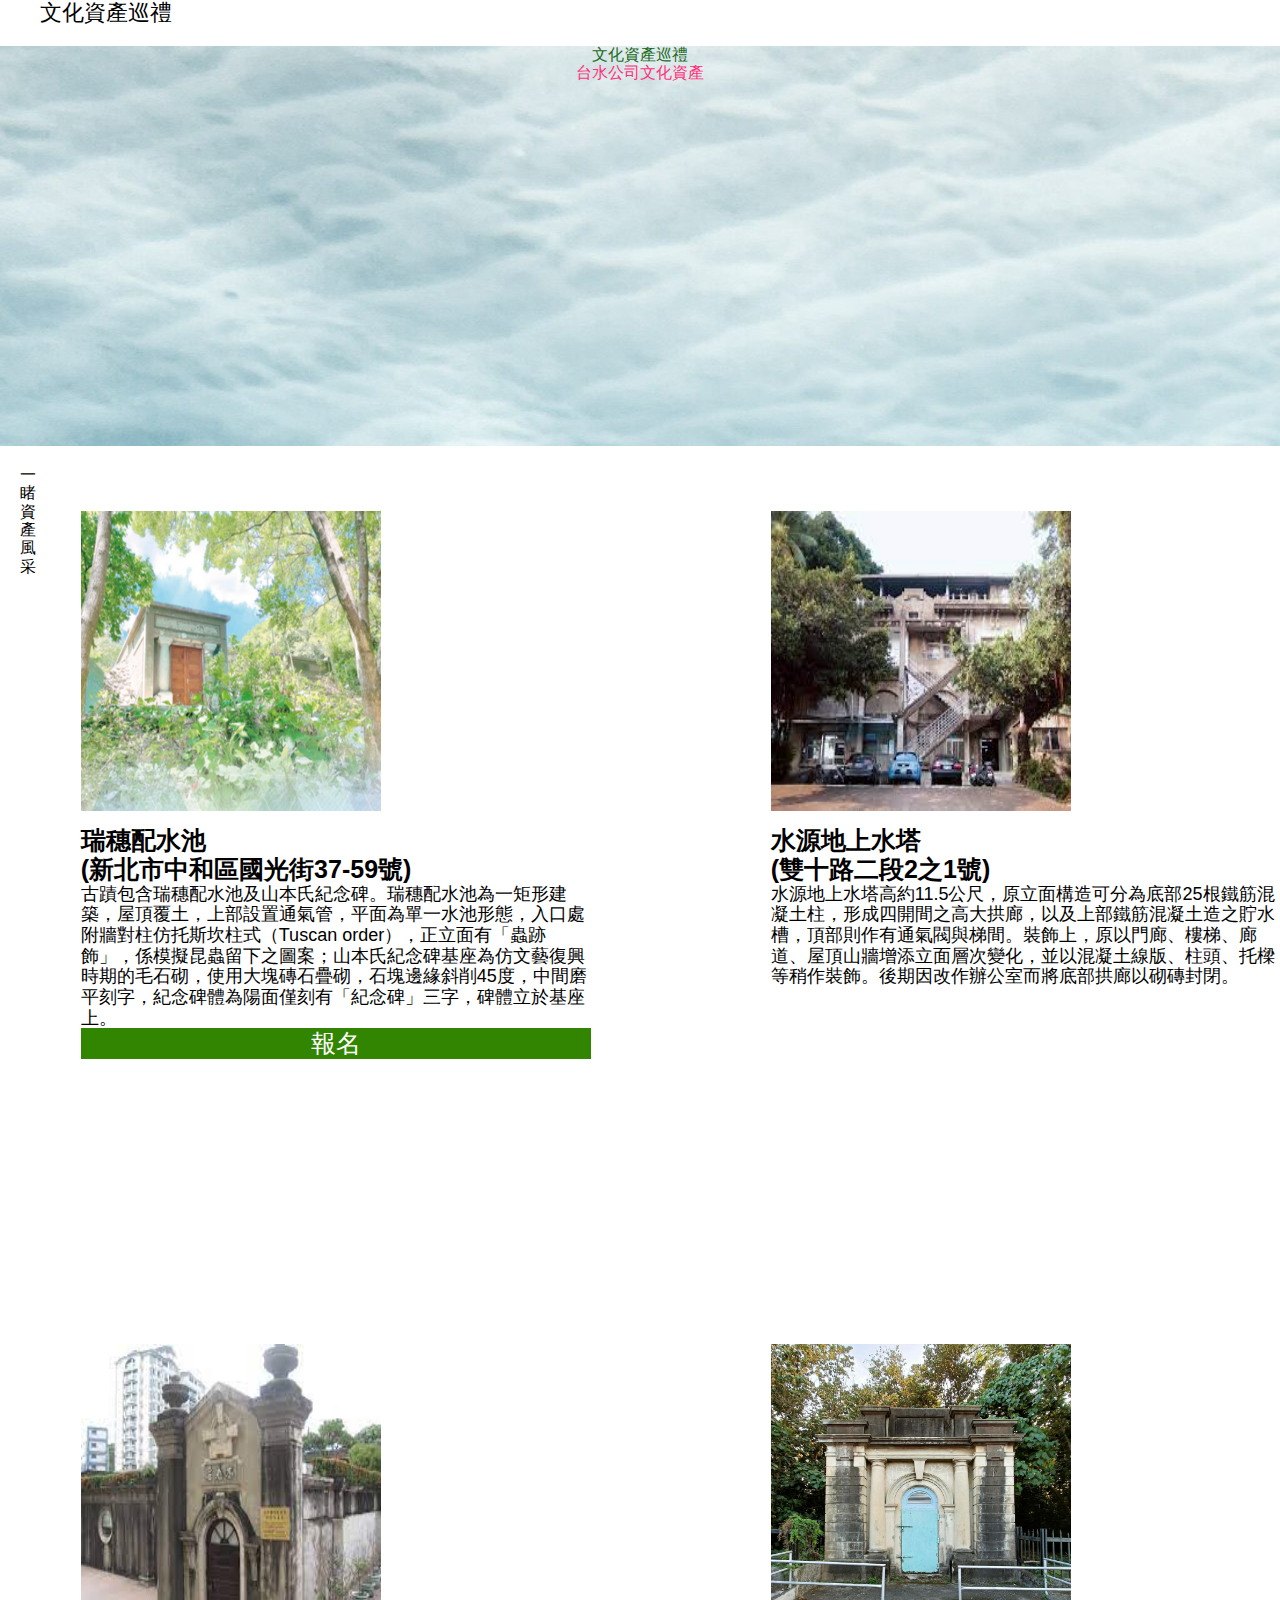
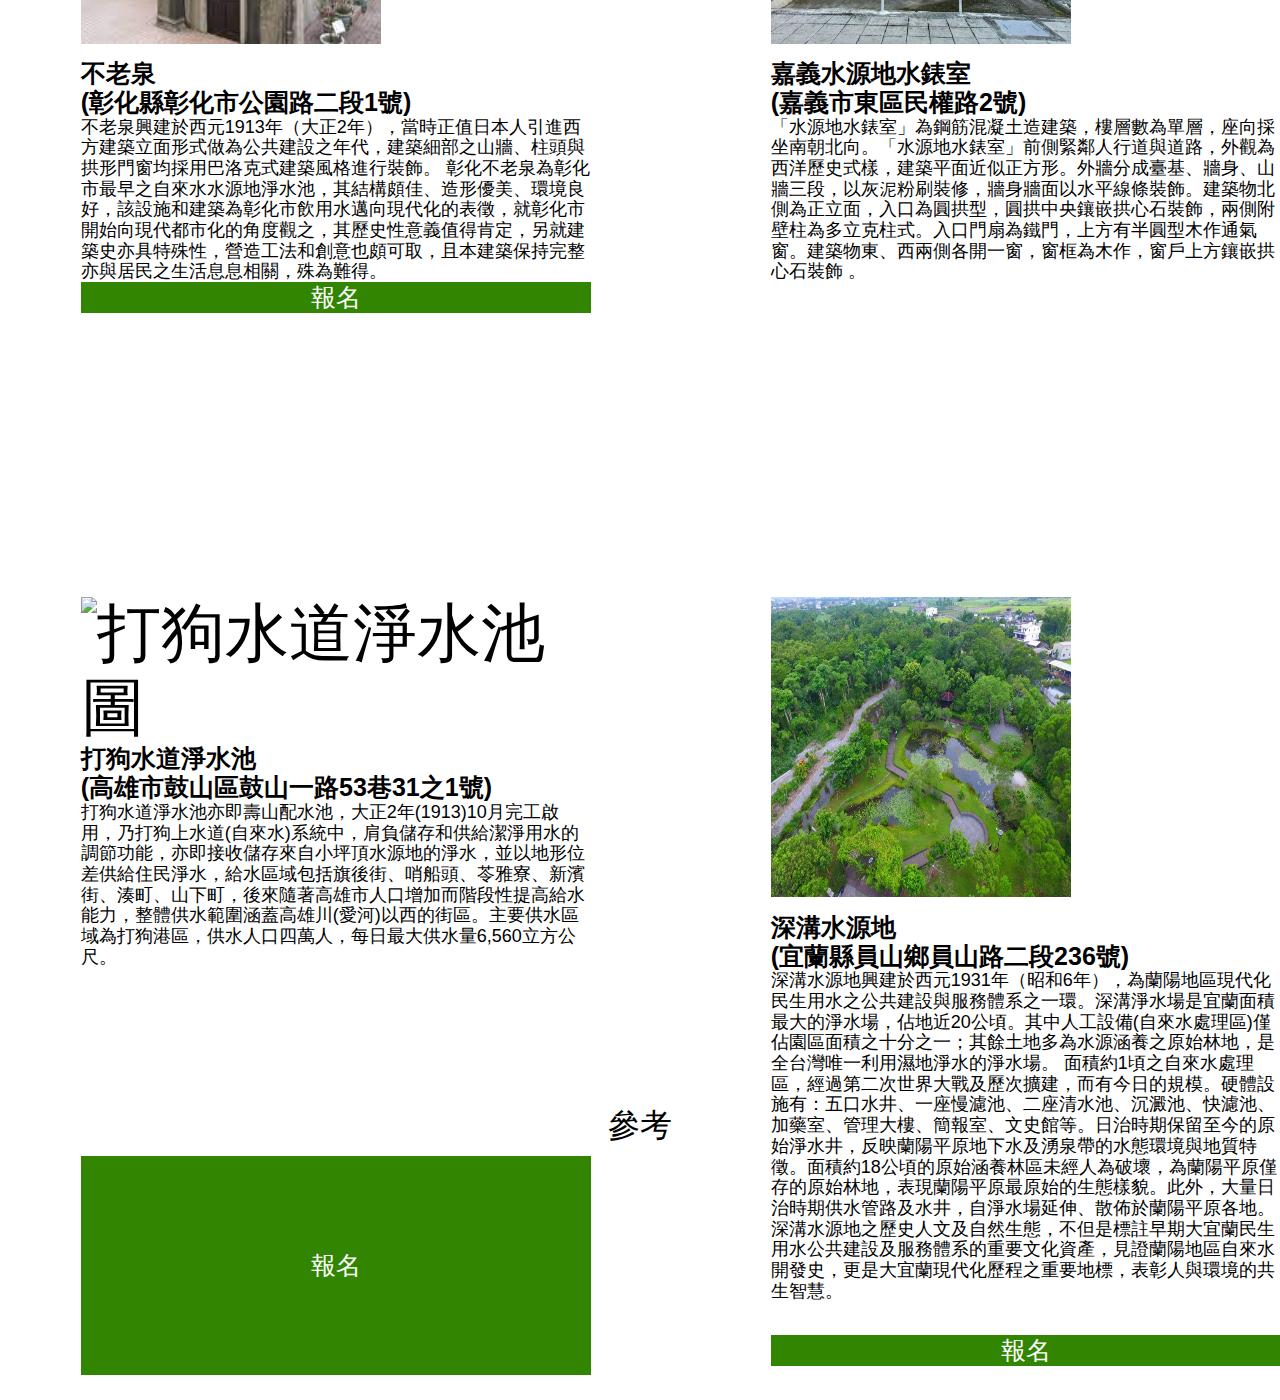
==== commit 23783d5c: "commit" ====
--- a/index.html
+++ b/index.html
@@ -26,7 +26,7 @@
 			<div class="zone gridWrapper">
 				<div class="box zone">
 					<div>
-						<img src="./img/1.png" alt="瑞穗配水池圖" />
+						<img class="box_img" src="./img/1.png" alt="瑞穗配水池圖" />
 						<div class="map_title">瑞穗配水池<br>(新北市中和區國光街37-59號)</div>
 						<div class="content">古蹟包含瑞穗配水池及山本氏紀念碑。瑞穗配水池為一矩形建築，屋頂覆土，上部設置通氣管，平面為單一水池形態，入口處附牆對柱仿托斯坎柱式（Tuscan
 							order），正立面有「蟲跡飾」，係模擬昆蟲留下之圖案；山本氏紀念碑基座為仿文藝復興時期的毛石砌，使用大塊磚石疊砌，石塊邊緣斜削45度，中間磨平刻字，紀念碑體為陽面僅刻有「紀念碑」三字，碑體立於基座上。
@@ -38,7 +38,7 @@
 
 				<div class="box zone">
 					<div>
-						<img src="./img/2.jpg" alt="水源地上水塔圖" />
+						<img class="box_img" src="./img/2.jpg" alt="水源地上水塔圖" />
 						<div class="map_title">水源地上水塔<br>(雙十路二段2之1號)</div>
 						<div class="content">
 							水源地上水塔高約11.5公尺，原立面構造可分為底部25根鐵筋混凝土柱，形成四開間之高大拱廊，以及上部鐵筋混凝土造之貯水槽，頂部則作有通氣閥與梯間。裝飾上，原以門廊、樓梯、廊道、屋頂山牆增添立面層次變化，並以混凝土線版、柱頭、托樑等稍作裝飾。後期因改作辦公室而將底部拱廊以砌磚封閉。
@@ -48,7 +48,7 @@
 
 				<div class="box zone">
 					<div>
-						<img src="./img/3.jpg" alt="不老泉圖" />
+						<img class="box_img" src="./img/3.jpg" alt="不老泉圖" />
 						<div class="map_title">不老泉<br>(彰化縣彰化市公園路二段1號)</div>
 						<div class="content">
 							不老泉興建於西元1913年（大正2年），當時正值日本人引進西方建築立面形式做為公共建設之年代，建築細部之山牆、柱頭與拱形門窗均採用巴洛克式建築風格進行裝飾。
@@ -61,7 +61,7 @@
 
 				<div class="box zone">
 					<div>
-						<img src="./img/4.jpg" alt="嘉義水源地水錶室圖" />
+						<img class="box_img" src="./img/4.jpg" alt="嘉義水源地水錶室圖" />
 						<div class="map_title">嘉義水源地水錶室<br>(嘉義市東區民權路2號)</div>
 						<div class="content">
 							「水源地水錶室」為鋼筋混凝土造建築，樓層數為單層，座向採坐南朝北向。「水源地水錶室」前側緊鄰人行道與道路，外觀為西洋歷史式樣，建築平面近似正方形。外牆分成臺基、牆身、山牆三段，以灰泥粉刷裝修，牆身牆面以水平線條裝飾。建築物北側為正立面，入口為圓拱型，圓拱中央鑲嵌拱心石裝飾，兩側附壁柱為多立克柱式。入口門扇為鐵門，上方有半圓型木作通氣窗。建築物東、西兩側各開一窗，窗框為木作，窗戶上方鑲嵌拱心石裝飾
@@ -72,7 +72,7 @@
 
 				<div class="box zone">
 					<div>
-						<img src="./img/5.jpg" alt="打狗水道淨水池圖" />
+						<img class="box_img" src="./img/5.jpg" alt="打狗水道淨水池圖" />
 						<div class="map_title">打狗水道淨水池<br>(高雄市鼓山區鼓山一路53巷31之1號)</div>
 						<div class="content">
 							打狗水道淨水池亦即壽山配水池，大正2年(1913)10月完工啟用，乃打狗上水道(自來水)系統中，肩負儲存和供給潔淨用水的調節功能，亦即接收儲存來自小坪頂水源地的淨水，並以地形位差供給住民淨水，給水區域包括旗後街、哨船頭、苓雅寮、新濱街、湊町、山下町，後來隨著高雄市人口增加而階段性提高給水能力，整體供水範圍涵蓋高雄川(愛河)以西的街區。主要供水區域為打狗港區，供水人口四萬人，每日最大供水量6,560立方公尺。
@@ -84,7 +84,7 @@
 
 				<div class="box zone">
 					<div>
-						<img src="./img/6.jpg" alt="深溝水源地圖" />
+						<img class="box_img" src="./img/6.jpg" alt="深溝水源地圖" />
 						<div class="map_title">深溝水源地<br>(宜蘭縣員山鄉員山路二段236號)</div>
 						<div class="content">
 							深溝水源地興建於西元1931年（昭和6年），為蘭陽地區現代化民生用水之公共建設與服務體系之一環。深溝淨水場是宜蘭面積最大的淨水場，佔地近20公頃。其中人工設備(自來水處理區)僅佔園區面積之十分之一；其餘土地多為水源涵養之原始林地，是全台灣唯一利用濕地淨水的淨水場。
--- a/css/style.css
+++ b/css/style.css
@@ -4,11 +4,12 @@
 	font-family: Arial, Helvetica, sans-serif;
 }
 
-img {
+/* img {
 	width: 100%;
 	height: 400px;
 	justify-content: center;
-}
+	cursor: pointer;
+} */
 
 .title_img {
 	width: 100%;
@@ -96,10 +97,11 @@
 
 }
 
-.box>img {
+.box_img {
 	justify-content: center;
 	width: 300px;
 	height: 300px;
+	cursor: pointer;
 }
 
 
@@ -109,7 +111,7 @@
 	font-size: 25px;
 	border: 0cm;
 	justify-content: space-between;
-	cursor: pointer;
+
 }
 
 .btn:hover {
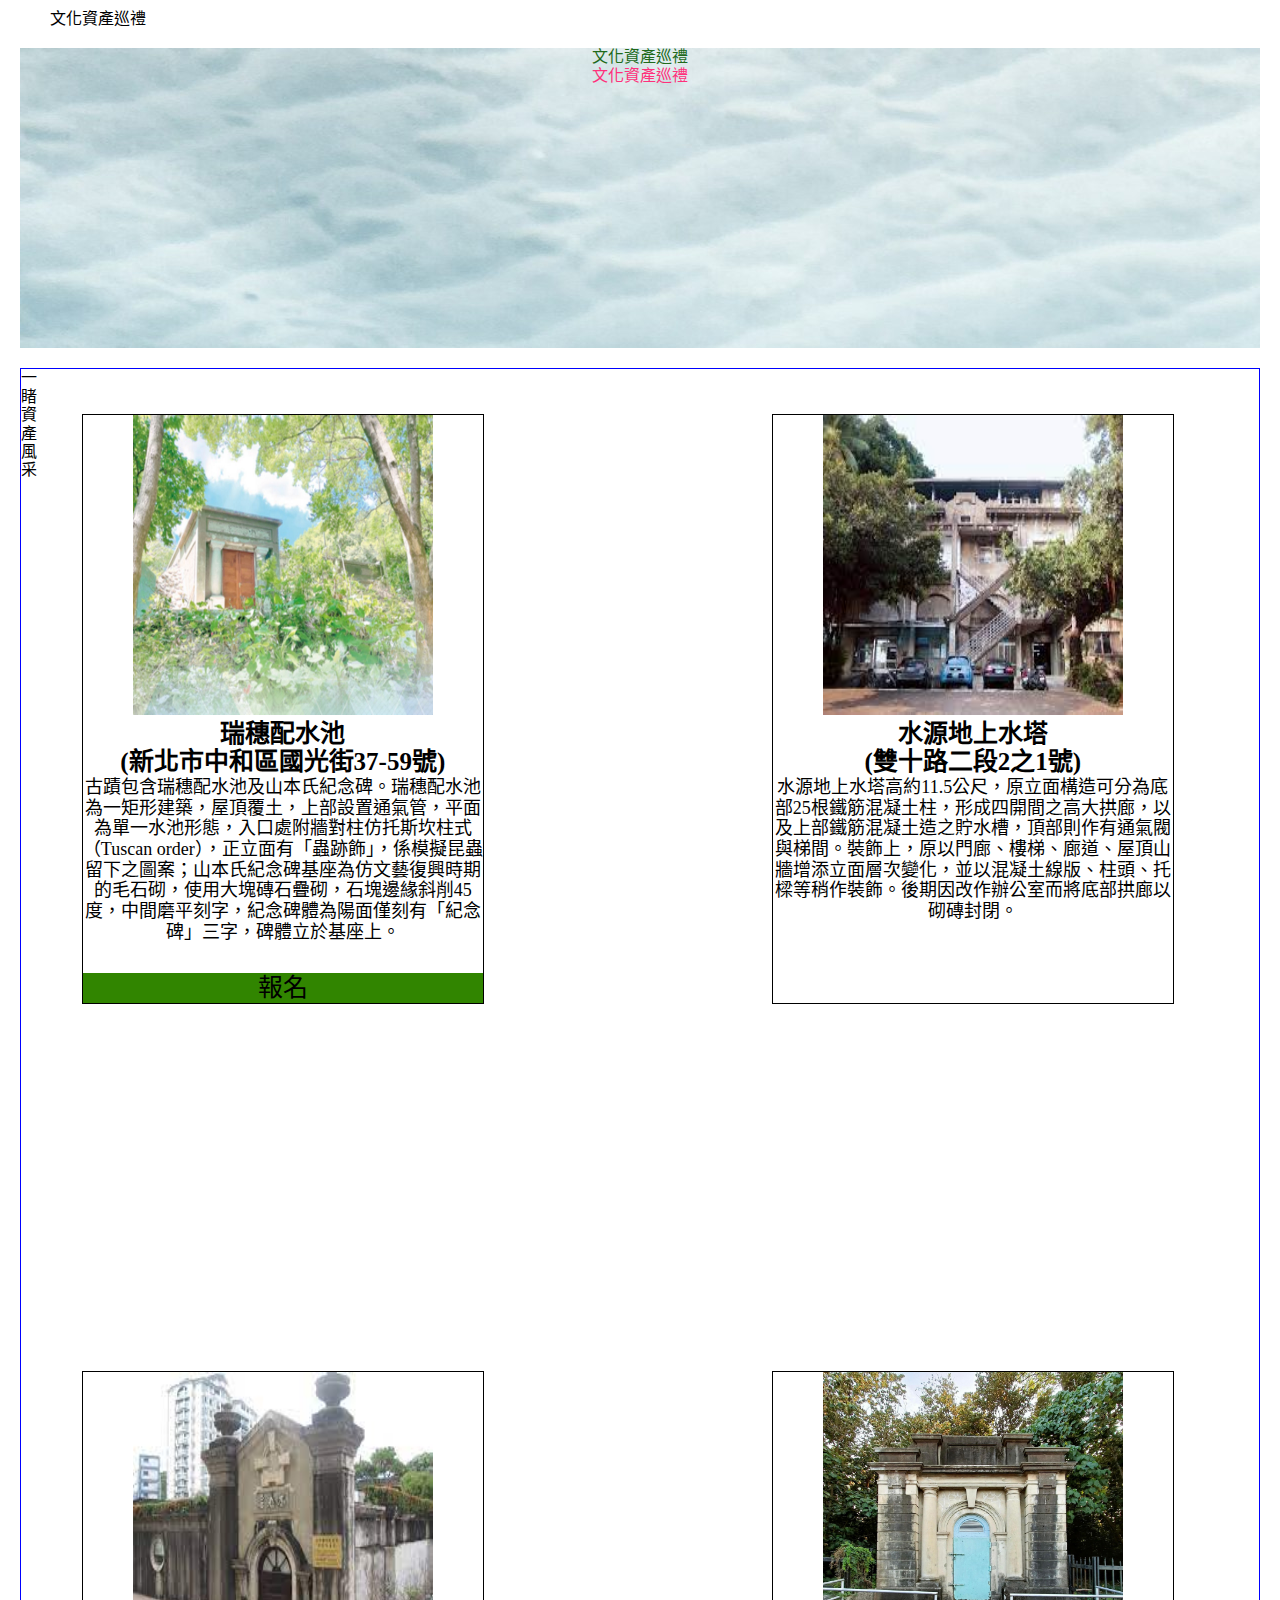
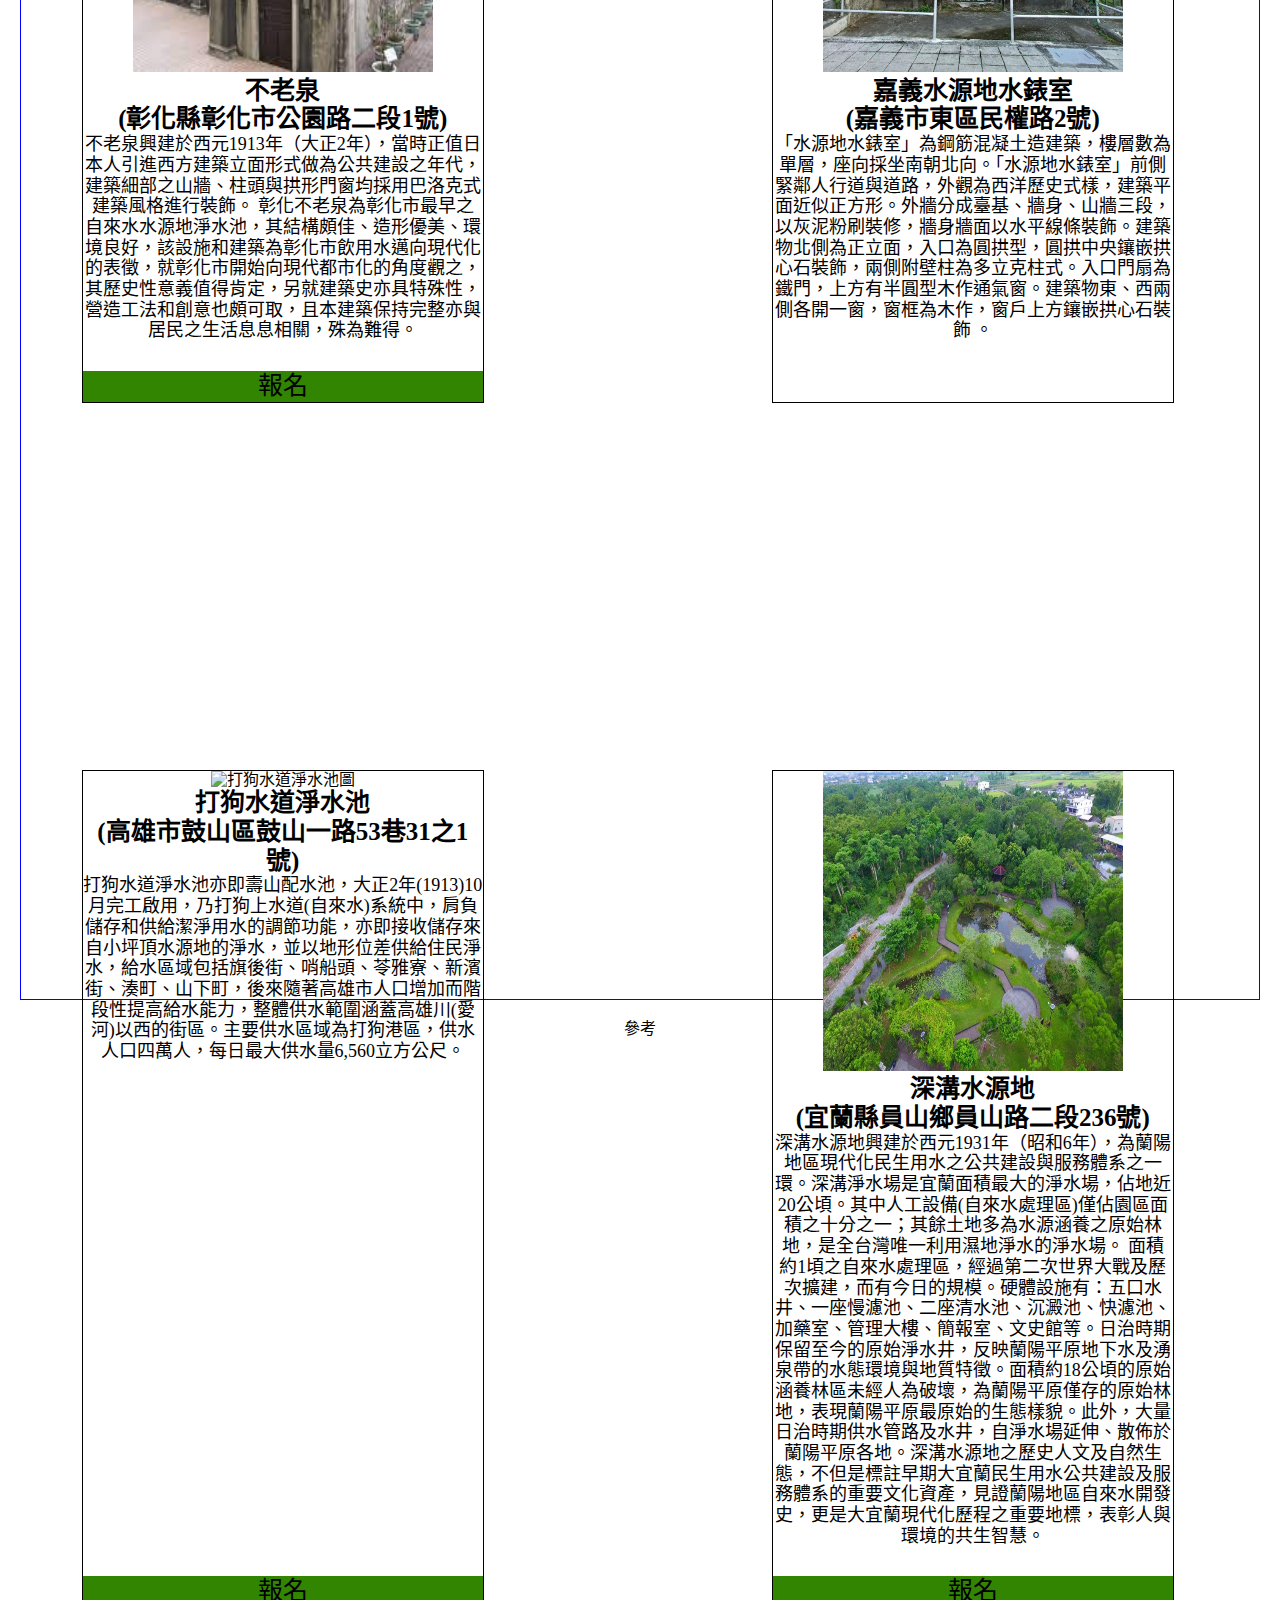
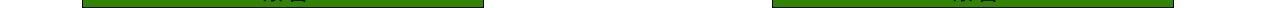
==== commit 266fd8f4: "Add files via upload" ====
--- a/index.html
+++ b/index.html
@@ -1,102 +1,109 @@
-<!DOCTYPE html>
-<html lang="zh-hant-tw">
-
-<head>
-	<meta charset="UTF-8" />
-	<meta name="viewport" content="width=device-width, initial-scale=1, shrink-to-fit=no" />
-	<title>文化資產巡禮</title>
-	<link rel="stylesheet" href="./css/normalize.css" />
-	<link rel="stylesheet" href="./css/style.css" />
-</head>
-
-<body>
-	<nav class="zone">
-		<ul class="mainNav">
-			<li><a href="">文化資產巡禮</a></li>
-		</ul>
-	</nav>
-	<main>
-		<section class="section_1">
-			<div class="title">文化資產巡禮</div>
-			<div class="sub_title">台水公司文化資產</div>
-			<!-- <img class='title_img' src="./img/water5.jpg" alt="背景圖"> -->
-		</section>
-		<section class="section_2">
-			<div>一睹資產風采</div>
-			<div class="zone gridWrapper">
-				<div class="box zone">
-					<div>
-						<img class="box_img" src="./img/1.png" alt="瑞穗配水池圖" />
-						<div class="map_title">瑞穗配水池<br>(新北市中和區國光街37-59號)</div>
-						<div class="content">古蹟包含瑞穗配水池及山本氏紀念碑。瑞穗配水池為一矩形建築，屋頂覆土，上部設置通氣管，平面為單一水池形態，入口處附牆對柱仿托斯坎柱式（Tuscan
-							order），正立面有「蟲跡飾」，係模擬昆蟲留下之圖案；山本氏紀念碑基座為仿文藝復興時期的毛石砌，使用大塊磚石疊砌，石塊邊緣斜削45度，中間磨平刻字，紀念碑體為陽面僅刻有「紀念碑」三字，碑體立於基座上。
-						</div>
-					</div>
-					<button class="btn"><a href="https://www.water.gov.tw/dist12/Contents?nodeId=7912">報名</a></button>
-				</div>
-
-
-				<div class="box zone">
-					<div>
-						<img class="box_img" src="./img/2.jpg" alt="水源地上水塔圖" />
-						<div class="map_title">水源地上水塔<br>(雙十路二段2之1號)</div>
-						<div class="content">
-							水源地上水塔高約11.5公尺，原立面構造可分為底部25根鐵筋混凝土柱，形成四開間之高大拱廊，以及上部鐵筋混凝土造之貯水槽，頂部則作有通氣閥與梯間。裝飾上，原以門廊、樓梯、廊道、屋頂山牆增添立面層次變化，並以混凝土線版、柱頭、托樑等稍作裝飾。後期因改作辦公室而將底部拱廊以砌磚封閉。
-						</div>
-					</div>
-				</div>
-
-				<div class="box zone">
-					<div>
-						<img class="box_img" src="./img/3.jpg" alt="不老泉圖" />
-						<div class="map_title">不老泉<br>(彰化縣彰化市公園路二段1號)</div>
-						<div class="content">
-							不老泉興建於西元1913年（大正2年），當時正值日本人引進西方建築立面形式做為公共建設之年代，建築細部之山牆、柱頭與拱形門窗均採用巴洛克式建築風格進行裝飾。
-							彰化不老泉為彰化市最早之自來水水源地淨水池，其結構頗佳、造形優美、環境良好，該設施和建築為彰化市飲用水邁向現代化的表徵，就彰化市開始向現代都市化的角度觀之，其歷史性意義值得肯定，另就建築史亦具特殊性，營造工法和創意也頗可取，且本建築保持完整亦與居民之生活息息相關，殊為難得。
-						</div>
-					</div>
-					<button class="btn"><a
-							href="https://www.water.gov.tw/dist11/Subject/Detail/84280?nodeId=7352">報名</a></button>
-				</div>
-
-				<div class="box zone">
-					<div>
-						<img class="box_img" src="./img/4.jpg" alt="嘉義水源地水錶室圖" />
-						<div class="map_title">嘉義水源地水錶室<br>(嘉義市東區民權路2號)</div>
-						<div class="content">
-							「水源地水錶室」為鋼筋混凝土造建築，樓層數為單層，座向採坐南朝北向。「水源地水錶室」前側緊鄰人行道與道路，外觀為西洋歷史式樣，建築平面近似正方形。外牆分成臺基、牆身、山牆三段，以灰泥粉刷裝修，牆身牆面以水平線條裝飾。建築物北側為正立面，入口為圓拱型，圓拱中央鑲嵌拱心石裝飾，兩側附壁柱為多立克柱式。入口門扇為鐵門，上方有半圓型木作通氣窗。建築物東、西兩側各開一窗，窗框為木作，窗戶上方鑲嵌拱心石裝飾
-							。
-						</div>
-					</div>
-				</div>
-
-				<div class="box zone">
-					<div>
-						<img class="box_img" src="./img/5.jpg" alt="打狗水道淨水池圖" />
-						<div class="map_title">打狗水道淨水池<br>(高雄市鼓山區鼓山一路53巷31之1號)</div>
-						<div class="content">
-							打狗水道淨水池亦即壽山配水池，大正2年(1913)10月完工啟用，乃打狗上水道(自來水)系統中，肩負儲存和供給潔淨用水的調節功能，亦即接收儲存來自小坪頂水源地的淨水，並以地形位差供給住民淨水，給水區域包括旗後街、哨船頭、苓雅寮、新濱街、湊町、山下町，後來隨著高雄市人口增加而階段性提高給水能力，整體供水範圍涵蓋高雄川(愛河)以西的街區。主要供水區域為打狗港區，供水人口四萬人，每日最大供水量6,560立方公尺。
-						</div>
-					</div>
-					<button class="btn">
-						<a href="https://www.water.gov.tw/dist7/Subject/Detail/85438?nodeId=6809">報名</a></button>
-				</div>
-
-				<div class="box zone">
-					<div>
-						<img class="box_img" src="./img/6.jpg" alt="深溝水源地圖" />
-						<div class="map_title">深溝水源地<br>(宜蘭縣員山鄉員山路二段236號)</div>
-						<div class="content">
-							深溝水源地興建於西元1931年（昭和6年），為蘭陽地區現代化民生用水之公共建設與服務體系之一環。深溝淨水場是宜蘭面積最大的淨水場，佔地近20公頃。其中人工設備(自來水處理區)僅佔園區面積之十分之一；其餘土地多為水源涵養之原始林地，是全台灣唯一利用濕地淨水的淨水場。
-							面積約1頃之自來水處理區，經過第二次世界大戰及歷次擴建，而有今日的規模。硬體設施有：五口水井、一座慢濾池、二座清水池、沉澱池、快濾池、加藥室、管理大樓、簡報室、文史館等。日治時期保留至今的原始淨水井，反映蘭陽平原地下水及湧泉帶的水態環境與地質特徵。面積約18公頃的原始涵養林區未經人為破壞，為蘭陽平原僅存的原始林地，表現蘭陽平原最原始的生態樣貌。此外，大量日治時期供水管路及水井，自淨水場延伸、散佈於蘭陽平原各地。深溝水源地之歷史人文及自然生態，不但是標註早期大宜蘭民生用水公共建設及服務體系的重要文化資產，見證蘭陽地區自來水開發史，更是大宜蘭現代化歷程之重要地標，表彰人與環境的共生智慧。
-						</div>
-						<button class="btn"><a href="https://reurl.cc/13kW2Q">報名</a></button>
-					</div>
-		</section>
-	</main>
-	<footer class="zone">
-		<a href="https://www.water.gov.tw/">參考</a>
-	</footer>
-</body>
-
+<!DOCTYPE html>
+<html lang="zh-TW">
+
+<head>
+    <meta charset="UTF-8">
+    <meta name="viewport" content="width=device-width, initial-scale=1.0">
+    <link rel="stylesheet" href="./css/normalize.css">
+    <link rel="stylesheet" href="./css/style.css">
+    <title>Document</title>
+</head>
+
+<body>
+    <nav class="zone">
+        <ul class="mainNav">
+            <li><a href="">文化資產巡禮</a></li>
+        </ul>
+    </nav>
+    <main>
+        <section class="section_1">
+            <div class="title">文化資產巡禮</div>
+            <div class="sub_title">文化資產巡禮</div>
+            <!-- <img class="title_img" src="./img/water5.jpg" alt="背景圖"> -->
+        </section>
+        <section class="section_2">
+            <div>一睹資產風采</div>
+            <div class="gripwrapper">
+                <div class="box">
+                    <div class="box_main">
+                        <img class="box_img" src="./img/1.png" alt="瑞穗配水池圖" />
+                        <div class="map_title">瑞穗配水池<br>(新北市中和區國光街37-59號)</div>
+                        <div class="content">古蹟包含瑞穗配水池及山本氏紀念碑。瑞穗配水池為一矩形建築，屋頂覆土，上部設置通氣管，平面為單一水池形態，入口處附牆對柱仿托斯坎柱式（Tuscan
+                            order），正立面有「蟲跡飾」，係模擬昆蟲留下之圖案；山本氏紀念碑基座為仿文藝復興時期的毛石砌，使用大塊磚石疊砌，石塊邊緣斜削45度，中間磨平刻字，紀念碑體為陽面僅刻有「紀念碑」三字，碑體立於基座上。
+                        </div>
+                    </div>
+                    <button class="btn">
+                        <a href="">報名</a>
+                    </button>
+                </div>
+
+                <div class="box">
+                    <div class="box_main">
+                        <img class="box_img" src="./img/2.jpg" alt="水源地上水塔圖" />
+                        <div class="map_title">水源地上水塔<br>(雙十路二段2之1號)</div>
+                        <div class="content">
+                            水源地上水塔高約11.5公尺，原立面構造可分為底部25根鐵筋混凝土柱，形成四開間之高大拱廊，以及上部鐵筋混凝土造之貯水槽，頂部則作有通氣閥與梯間。裝飾上，原以門廊、樓梯、廊道、屋頂山牆增添立面層次變化，並以混凝土線版、柱頭、托樑等稍作裝飾。後期因改作辦公室而將底部拱廊以砌磚封閉。
+                        </div>
+                    </div>
+                </div>
+
+                <div class="box">
+                    <div class="box_main">
+                        <img class="box_img" src="./img/3.jpg" alt="不老泉圖" />
+                        <div class="map_title">不老泉<br>(彰化縣彰化市公園路二段1號)</div>
+                        <div class="content">
+                            不老泉興建於西元1913年（大正2年），當時正值日本人引進西方建築立面形式做為公共建設之年代，建築細部之山牆、柱頭與拱形門窗均採用巴洛克式建築風格進行裝飾。
+                            彰化不老泉為彰化市最早之自來水水源地淨水池，其結構頗佳、造形優美、環境良好，該設施和建築為彰化市飲用水邁向現代化的表徵，就彰化市開始向現代都市化的角度觀之，其歷史性意義值得肯定，另就建築史亦具特殊性，營造工法和創意也頗可取，且本建築保持完整亦與居民之生活息息相關，殊為難得。
+                        </div>
+                    </div>
+                    <button class="btn">
+                        <a href="">報名</a>
+                    </button>
+                </div>
+
+                <div class="box">
+                    <div class="box_main">
+                        <img class="box_img" src="./img/4.jpg" alt="嘉義水源地水錶室圖" />
+                        <div class="map_title">嘉義水源地水錶室<br>(嘉義市東區民權路2號)</div>
+                        <div class="content">
+                            「水源地水錶室」為鋼筋混凝土造建築，樓層數為單層，座向採坐南朝北向。「水源地水錶室」前側緊鄰人行道與道路，外觀為西洋歷史式樣，建築平面近似正方形。外牆分成臺基、牆身、山牆三段，以灰泥粉刷裝修，牆身牆面以水平線條裝飾。建築物北側為正立面，入口為圓拱型，圓拱中央鑲嵌拱心石裝飾，兩側附壁柱為多立克柱式。入口門扇為鐵門，上方有半圓型木作通氣窗。建築物東、西兩側各開一窗，窗框為木作，窗戶上方鑲嵌拱心石裝飾
+                            。
+                        </div>
+                    </div>
+                </div>
+
+                <div class="box">
+                    <div class="box_main">
+                        <img class="box_img" src="./img/5.jpg" alt="打狗水道淨水池圖" />
+                        <div class="map_title">打狗水道淨水池<br>(高雄市鼓山區鼓山一路53巷31之1號)</div>
+                        <div class="content">
+                            打狗水道淨水池亦即壽山配水池，大正2年(1913)10月完工啟用，乃打狗上水道(自來水)系統中，肩負儲存和供給潔淨用水的調節功能，亦即接收儲存來自小坪頂水源地的淨水，並以地形位差供給住民淨水，給水區域包括旗後街、哨船頭、苓雅寮、新濱街、湊町、山下町，後來隨著高雄市人口增加而階段性提高給水能力，整體供水範圍涵蓋高雄川(愛河)以西的街區。主要供水區域為打狗港區，供水人口四萬人，每日最大供水量6,560立方公尺。
+                        </div>
+                    </div>
+                    <button class="btn">
+                        <a href="">報名</a>
+                    </button>
+                </div>
+
+                <div class="box">
+                    <div class="box_main">
+                        <img class="box_img" src="./img/6.jpg" alt="深溝水源地圖" />
+                        <div class="map_title">深溝水源地<br>(宜蘭縣員山鄉員山路二段236號)</div>
+                        <div class="content">
+                            深溝水源地興建於西元1931年（昭和6年），為蘭陽地區現代化民生用水之公共建設與服務體系之一環。深溝淨水場是宜蘭面積最大的淨水場，佔地近20公頃。其中人工設備(自來水處理區)僅佔園區面積之十分之一；其餘土地多為水源涵養之原始林地，是全台灣唯一利用濕地淨水的淨水場。
+                            面積約1頃之自來水處理區，經過第二次世界大戰及歷次擴建，而有今日的規模。硬體設施有：五口水井、一座慢濾池、二座清水池、沉澱池、快濾池、加藥室、管理大樓、簡報室、文史館等。日治時期保留至今的原始淨水井，反映蘭陽平原地下水及湧泉帶的水態環境與地質特徵。面積約18公頃的原始涵養林區未經人為破壞，為蘭陽平原僅存的原始林地，表現蘭陽平原最原始的生態樣貌。此外，大量日治時期供水管路及水井，自淨水場延伸、散佈於蘭陽平原各地。深溝水源地之歷史人文及自然生態，不但是標註早期大宜蘭民生用水公共建設及服務體系的重要文化資產，見證蘭陽地區自來水開發史，更是大宜蘭現代化歷程之重要地標，表彰人與環境的共生智慧。
+                        </div>
+                    </div>
+                    <button class="btn">
+                        <a href="">報名</a>
+                    </button>
+                </div>
+            </div>
+        </section>
+    </main>
+    <footer>
+        <a href="">參考</a>
+    </footer>
+</body>
+
 </html>--- a/css/style.css
+++ b/css/style.css
@@ -1,132 +1,225 @@
-body {
-	padding: 0;
-	margin: 0;
-	font-family: Arial, Helvetica, sans-serif;
-}
-
-/* img {
-	width: 100%;
-	height: 400px;
-	justify-content: center;
-	cursor: pointer;
-} */
-
-.title_img {
-	width: 100%;
-	height: 400px;
-	justify-content: center;
-	position: relative;
-}
-
-
-.section_1 {
-	margin: 20px 0px;
-	width: 100%;
-	height: 400px;
-	display: block;
-	background-image: url("../img/water5.jpg");
-}
-
-.section_2 {
-	display: flex;
-	margin: 20px;
-}
-
-.map_title {
-	font-size: 25px;
-	font-weight: bold;
-	justify-content: center;
-}
-
-.content {
-	font-size: 18px;
-}
-
-a {
-	color: black;
-	text-decoration: none;
-}
-
-.box {
-	/* padding: 50px;
-	margin: 10px; */
-	display: flex;
-	flex-direction: row;
-	flex-wrap: wrap;
-}
-
-.zone {
-	font-size: 2em;
-	border-radius: 4px;
-}
-
-.title {
-	color: #20691A;
-	display: flex;
-	justify-content: center;
-}
-
-.sub_title {
-	color: #FF307B;
-	display: flex;
-	justify-content: center;
-
-}
-
-.mainNav {
-	display: flex;
-	list-style: none;
-	font-size: 0.7em;
-	margin: 0;
-}
-
-@media only screen and (max-width: 600px) {
-	.mainNav {
-		font-size: 0.5em;
-		padding: 0;
-	}
-}
-
-.gridWrapper {
-	display: grid;
-	grid-template-columns: repeat(auto-fill, minmax(300px, 1fr));
-	gap: 15%;
-	padding: 2%;
-	margin: 20px;
-	max-width: 1440px;
-
-}
-
-.box_img {
-	justify-content: center;
-	width: 300px;
-	height: 300px;
-	cursor: pointer;
-}
-
-
-.btn {
-	background-color: #318500;
-	width: 100%;
-	font-size: 25px;
-	border: 0cm;
-	justify-content: space-between;
-
-}
-
-.btn:hover {
-	background-color: #20691A;
-}
-
-.btn a {
-	font-size: 25px;
-	color: #FFFF;
-	text-decoration: none;
-}
-
-
-
-footer {
-	text-align: center;
-	margin: 20%;
+ul {
+    list-style-type: none;
+    margin: 10px;
+}
+
+a {
+    text-decoration: none;
+    color: black;
+}
+
+
+.section_1 {
+    margin: 20px;
+    background-image: url("../img/water5.jpg");
+    height: 300px;
+}
+
+.title {
+    color: #20691A;
+    display: flex;
+    justify-content: center;
+}
+
+.sub_title {
+    color: #FF307B;
+    display: flex;
+    justify-content: center;
+
+}
+
+.title_img {
+    display: flex;
+    width: 100%;
+    max-height: 300px;
+}
+
+.section_2 {
+    display: flex;
+    margin: 20px;
+    border: 1px solid blue;
+    /* overflow-y: auto; */
+}
+
+.gripwrapper {
+    display: grid;
+    grid-template-columns: repeat(auto-fill, minmax(300px, 1fr));
+    gap: 15%;
+    padding: 2%;
+    max-width: 1440px;
+}
+
+.box {
+    width: 400px;
+    margin: 20px;
+    display: flex;
+    flex-direction: column;
+    justify-content: space-between;
+    border: 1px solid black;
+}
+
+.box_img {
+    width: 300px;
+    height: 300px;
+    cursor: pointer;
+}
+
+.box_main {
+    text-align: center;
+}
+
+.box div:first-child {
+    margin-bottom: 30px;
+}
+
+.btn {
+    background-color: #318500;
+    width: 100%;
+    font-size: 25px;
+    justify-content: space-between;
+    border: 0cm;
+}
+
+.btn:hover {
+    background-color: #20691A;
+}
+
+.content {
+    font-size: 18px;
+}
+
+.map_title {
+    font-size: 25px;
+    font-weight: bold;
+}
+
+footer {
+    text-align: center;
+    margin: 20px;
+}
+
+
+@media (MAX-width: 750px) {
+    .section_1 {
+        margin: 20px;
+        background-image: url("../img/water5.jpg");
+        height: 150px;
+    }
+
+    .title {
+        color: #20691A;
+        display: flex;
+        justify-content: center;
+    }
+
+    .sub_title {
+        color: #FF307B;
+        display: flex;
+        justify-content: center;
+
+    }
+
+    .title_img {
+        display: flex;
+        width: 100%;
+        max-height: 300px;
+    }
+
+    .section_2 {
+        display: flex;
+        margin: 20px;
+        border: 1px solid blue;
+    }
+
+    .gripwrapper {
+        display: grid;
+        grid-template-columns: repeat(auto-fill, minmax(300px, 1fr));
+        gap: 15%;
+        padding: 2%;
+        max-width: 750px;
+    }
+
+    .box {
+        width: 400px;
+        margin: 20px;
+        display: flex;
+        flex-direction: column;
+        justify-content: space-between;
+        border: 1px solid black;
+    }
+
+    .box div:first-child {
+        margin-bottom: 15px;
+    }
+
+    .btn {
+        background-color: #318500;
+        width: 100%;
+        font-size: 18px;
+        justify-content: space-between;
+        border: 0cm;
+    }
+
+    .content {
+        font-size: 16px;
+    }
+
+    .map_title {
+        font-size: 20px;
+        font-weight: bold;
+    }
+
+}
+
+@media (MAX-width: 350px) {
+    .section_1 {
+        height: 75px;
+    }
+
+    .title_img {
+        display: flex;
+        width: 100%;
+        max-height: 300px;
+    }
+
+    .section_2 {
+        display: flex;
+        margin: 20px;
+        border: 1px solid blue;
+    }
+
+    .gripwrapper {
+        display: grid;
+        grid-template-columns: repeat(auto-fill, minmax(300px, 1fr));
+        gap: 15%;
+        padding: 2%;
+        max-width: 350px;
+    }
+
+    .box {
+        width: 400px;
+        margin: 20px;
+        display: flex;
+        flex-direction: column;
+        justify-content: space-between;
+        border: 1px solid black;
+    }
+
+
+    .box div:first-child {
+        margin-bottom: 10px;
+    }
+
+    .btn {
+        font-size: 14px;
+    }
+
+    .content {
+        font-size: 12px;
+    }
+
+    .map_title {
+        font-size: 16px;
+        font-weight: bold;
+    }
 }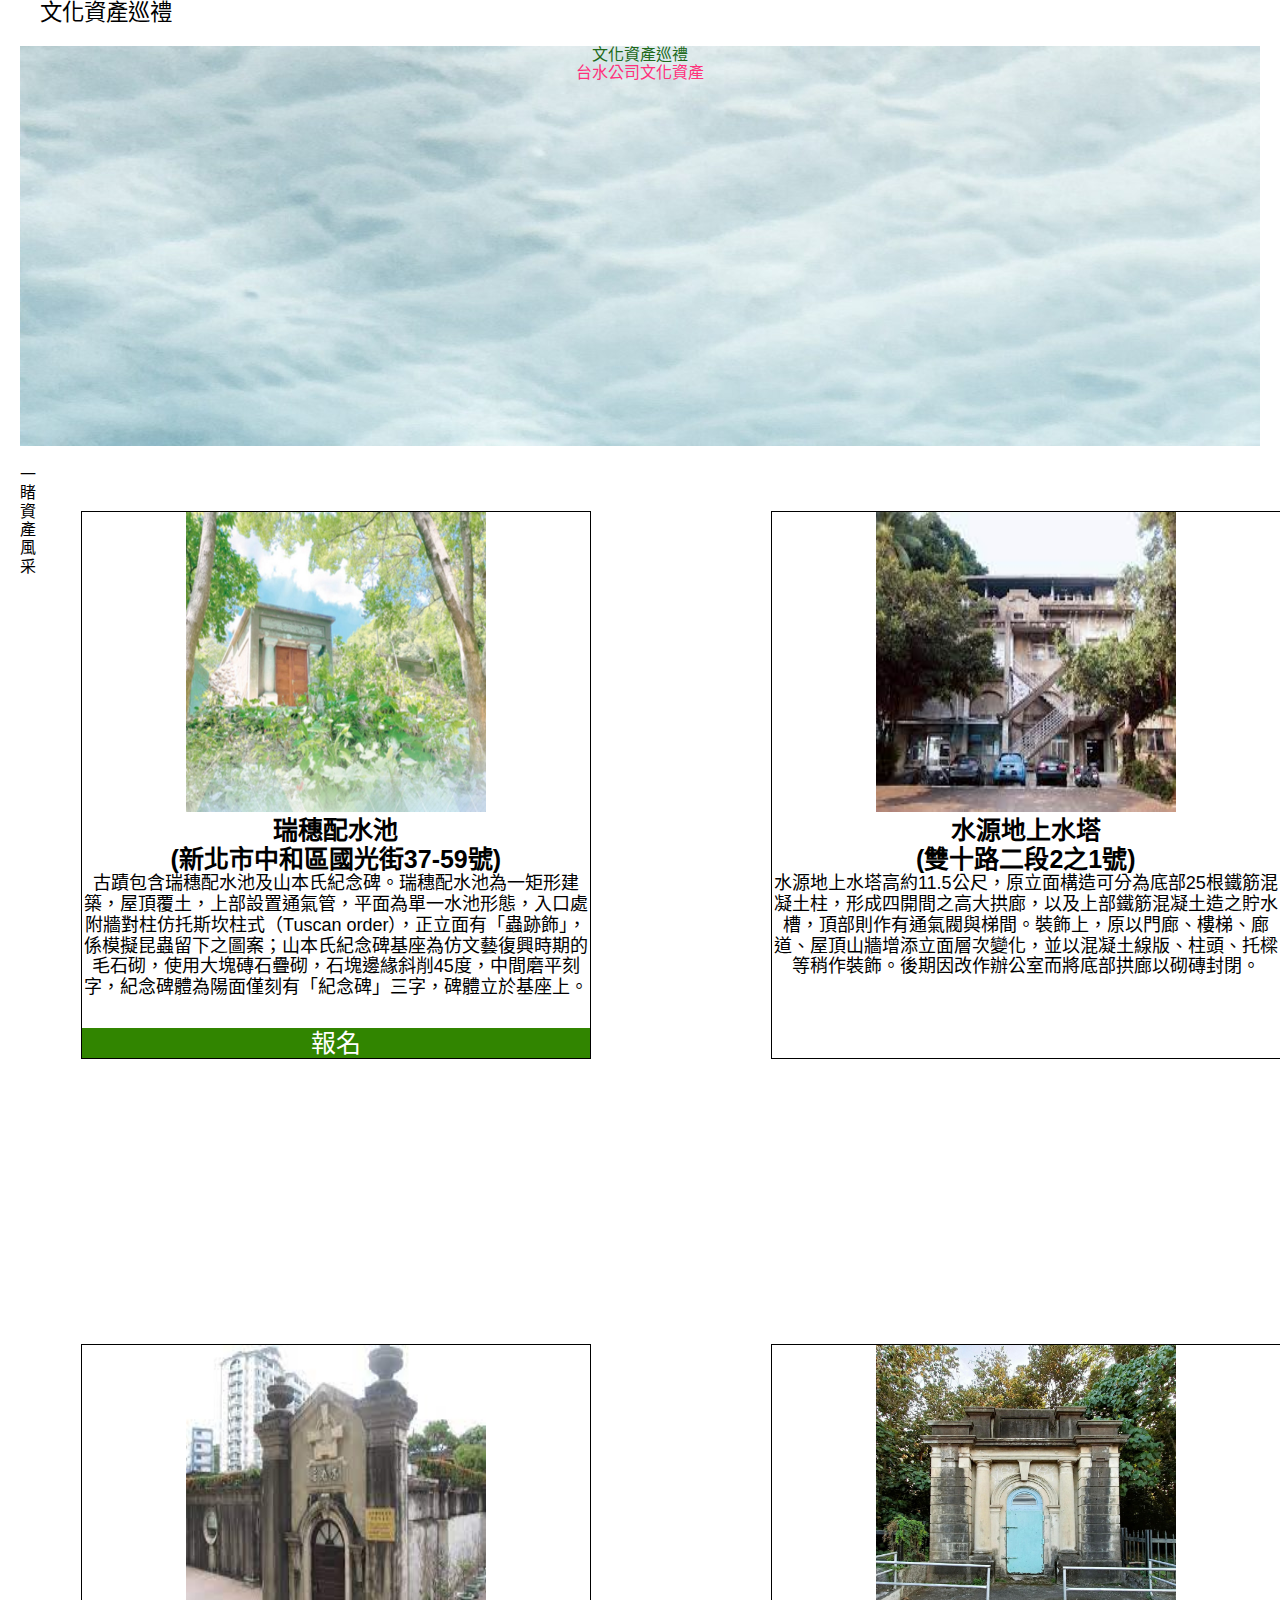
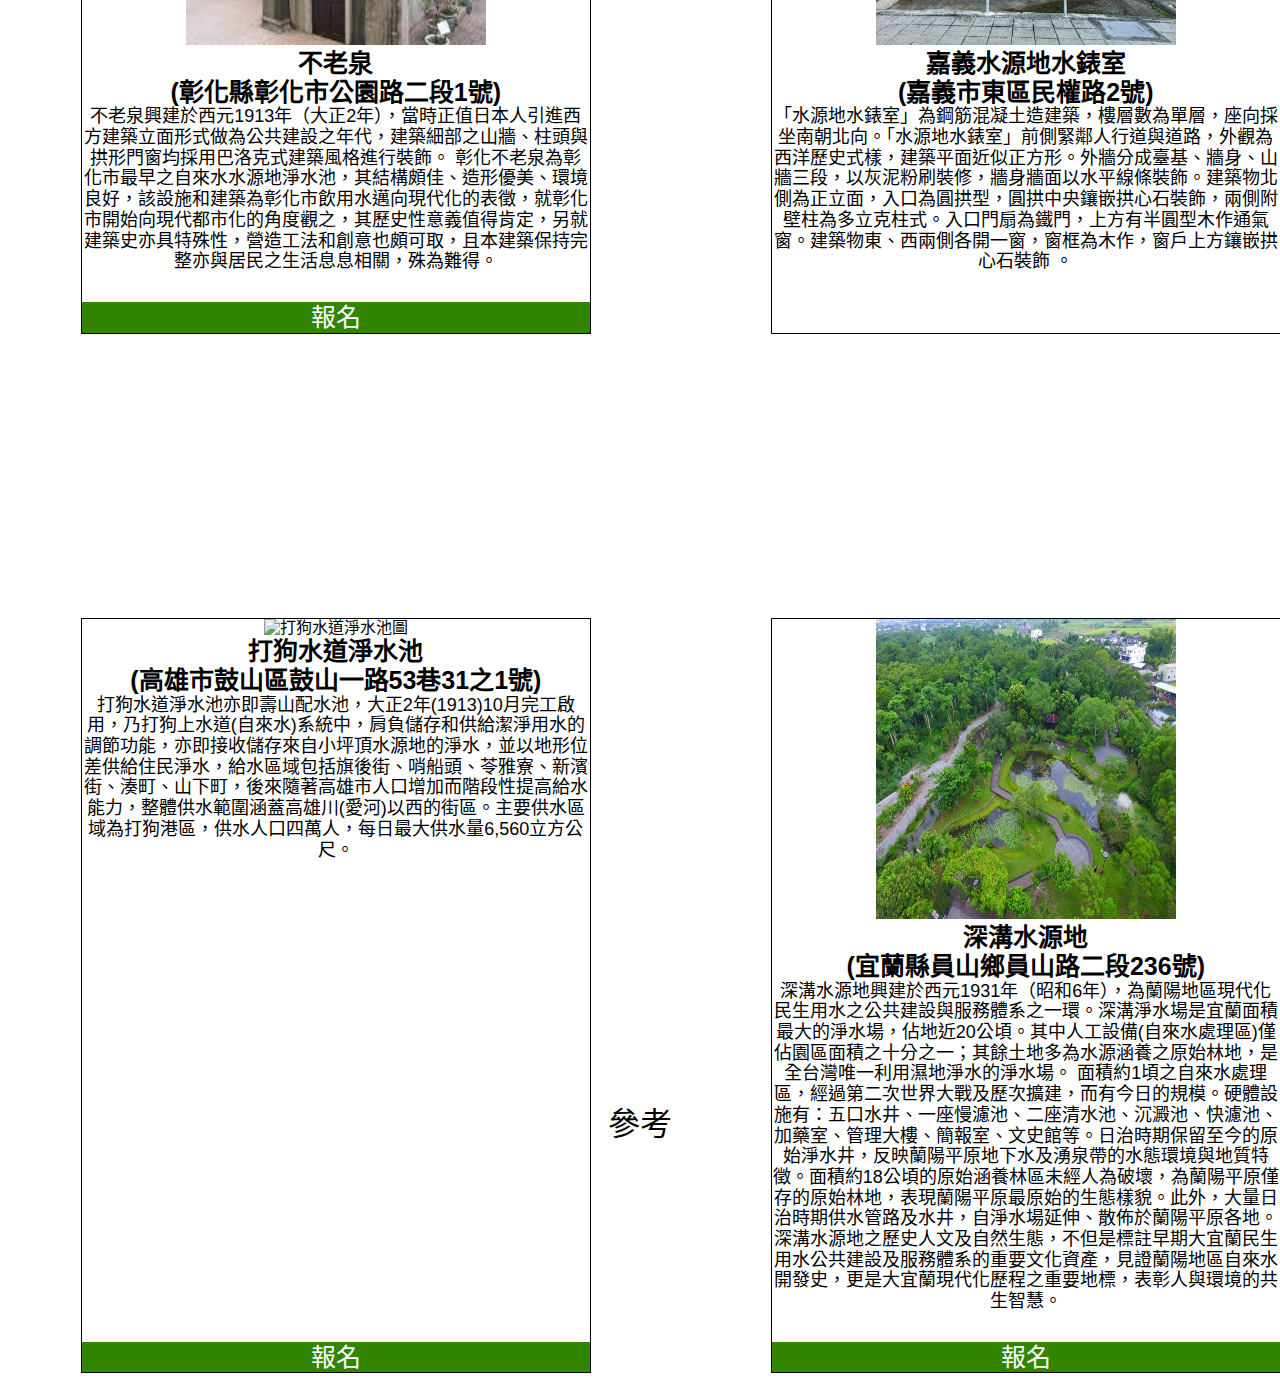
==== commit 9804c6cc: "Add files via upload" ====
--- a/index.html
+++ b/index.html
@@ -18,8 +18,7 @@
     <main>
         <section class="section_1">
             <div class="title">文化資產巡禮</div>
-            <div class="sub_title">文化資產巡禮</div>
-            <!-- <img class="title_img" src="./img/water5.jpg" alt="背景圖"> -->
+            <div class="sub_title">台水公司文化資產</div>
         </section>
         <section class="section_2">
             <div>一睹資產風采</div>
@@ -33,7 +32,7 @@
                         </div>
                     </div>
                     <button class="btn">
-                        <a href="">報名</a>
+                        <a href="https://www.water.gov.tw/dist12/Contents?nodeId=7912">報名</a>
                     </button>
                 </div>
 
@@ -57,7 +56,7 @@
                         </div>
                     </div>
                     <button class="btn">
-                        <a href="">報名</a>
+                        <a href="https://www.water.gov.tw/dist11/Subject/Detail/84280?nodeId=7352">報名</a>
                     </button>
                 </div>
 
@@ -81,7 +80,7 @@
                         </div>
                     </div>
                     <button class="btn">
-                        <a href="">報名</a>
+                        <a href="https://www.water.gov.tw/dist7/Subject/Detail/85438?nodeId=6809">報名</a>
                     </button>
                 </div>
 
@@ -95,14 +94,14 @@
                         </div>
                     </div>
                     <button class="btn">
-                        <a href="">報名</a>
+                        <a href="https://reurl.cc/13kW2Q">報名</a>
                     </button>
                 </div>
             </div>
         </section>
     </main>
-    <footer>
-        <a href="">參考</a>
+    <footer class="zone">
+        <a href="https://www.water.gov.tw/">參考</a>
     </footer>
 </body>
 
--- a/css/style.css
+++ b/css/style.css
@@ -1,3 +1,9 @@
+body {
+	padding: 0;
+	margin: 0;
+	font-family: Arial, Helvetica, sans-serif;
+}
+
 ul {
     list-style-type: none;
     margin: 10px;
@@ -8,11 +14,17 @@
     color: black;
 }
 
+.zone {
+	font-size: 2em;
+	border-radius: 4px;
+}
+
 
 .section_1 {
+    display: block;
     margin: 20px;
     background-image: url("../img/water5.jpg");
-    height: 300px;
+    height: 400px;
 }
 
 .title {
@@ -28,17 +40,16 @@
 
 }
 
-.title_img {
-    display: flex;
-    width: 100%;
-    max-height: 300px;
+.mainNav {
+	display: flex;
+	list-style: none;
+	font-size: 0.7em;
+	margin: 0;
 }
 
 .section_2 {
     display: flex;
     margin: 20px;
-    border: 1px solid blue;
-    /* overflow-y: auto; */
 }
 
 .gripwrapper {
@@ -46,12 +57,11 @@
     grid-template-columns: repeat(auto-fill, minmax(300px, 1fr));
     gap: 15%;
     padding: 2%;
+    margin: 20px;
     max-width: 1440px;
 }
 
 .box {
-    width: 400px;
-    margin: 20px;
     display: flex;
     flex-direction: column;
     justify-content: space-between;
@@ -62,6 +72,8 @@
     width: 300px;
     height: 300px;
     cursor: pointer;
+	justify-content: center;
+
 }
 
 .box_main {
@@ -84,6 +96,12 @@
     background-color: #20691A;
 }
 
+.btn a {
+	font-size: 25px;
+	color: #ffff;
+	text-decoration: none;
+}
+
 .content {
     font-size: 18px;
 }
@@ -95,7 +113,7 @@
 
 footer {
     text-align: center;
-    margin: 20px;
+    margin: 20%;
 }
 
 
@@ -222,4 +240,118 @@
         font-size: 16px;
         font-weight: bold;
     }
-}+}
+
+
+/* body {
+	padding: 0;
+	margin: 0;
+	font-family: Arial, Helvetica, sans-serif;
+}
+
+.title_img {
+	width: 100%;
+	height: 400px;
+	justify-onctent: center;
+	position: relative;
+}
+
+.section_1 {
+	margin: 20px 0px;
+	width: 100%;
+	height: 400px;
+	display: block;
+	background-image: url('../img/water5.jpg');
+}
+
+.section_2 {
+	display: flex;
+	margin: 20px;
+}
+
+.map_title {
+	font-size: 25px;
+	font-weight: bold;
+	justify-content: center;
+}
+
+.content {
+	font-size: 18px;
+}
+
+a {
+	color: black;
+	text-decoration: none;
+}
+
+.box {
+	display: flex;
+	flex-direction: column;
+	justify-content: space-between;
+}
+.box div:first-child {
+	margin-bottom: 30px;
+}
+
+.zone {
+	font-size: 2em;
+	border-radius: 4px;
+}
+
+.title {
+	color: #20691a;
+	display: flex;
+	justify-content: center;
+}
+
+.sub_title {
+	color: #ff307b;
+	display: flex;
+	justify-content: center;
+}
+
+.mainNav {
+	display: flex;
+	list-style: none;
+	font-size: 0.7em;
+	margin: 0;
+}
+
+.gridWrapper {
+	display: grid;
+	grid-template-columns: repeat(auto-fill, minmax(300px, 1fr));
+	gap: 15%;
+	padding: 2%;
+	margin: 20px;
+	max-width: 1440px;
+}
+
+.box_img {
+	justify-content: center;
+	width: 300px;
+	height: 300px;
+	cursor: pointer;
+}
+
+.btn {
+	background-color: #318500;
+	width: 100%;
+	font-size: 25px;
+	border: 0cm;
+	justify-content: space-between;
+}
+
+.btn:hover {
+	background-color: #20691a;
+}
+
+.btn a {
+	font-size: 25px;
+	color: #ffff;
+	text-decoration: none;
+}
+
+footer {
+	text-align: center;
+	margin: 20%;
+} */
